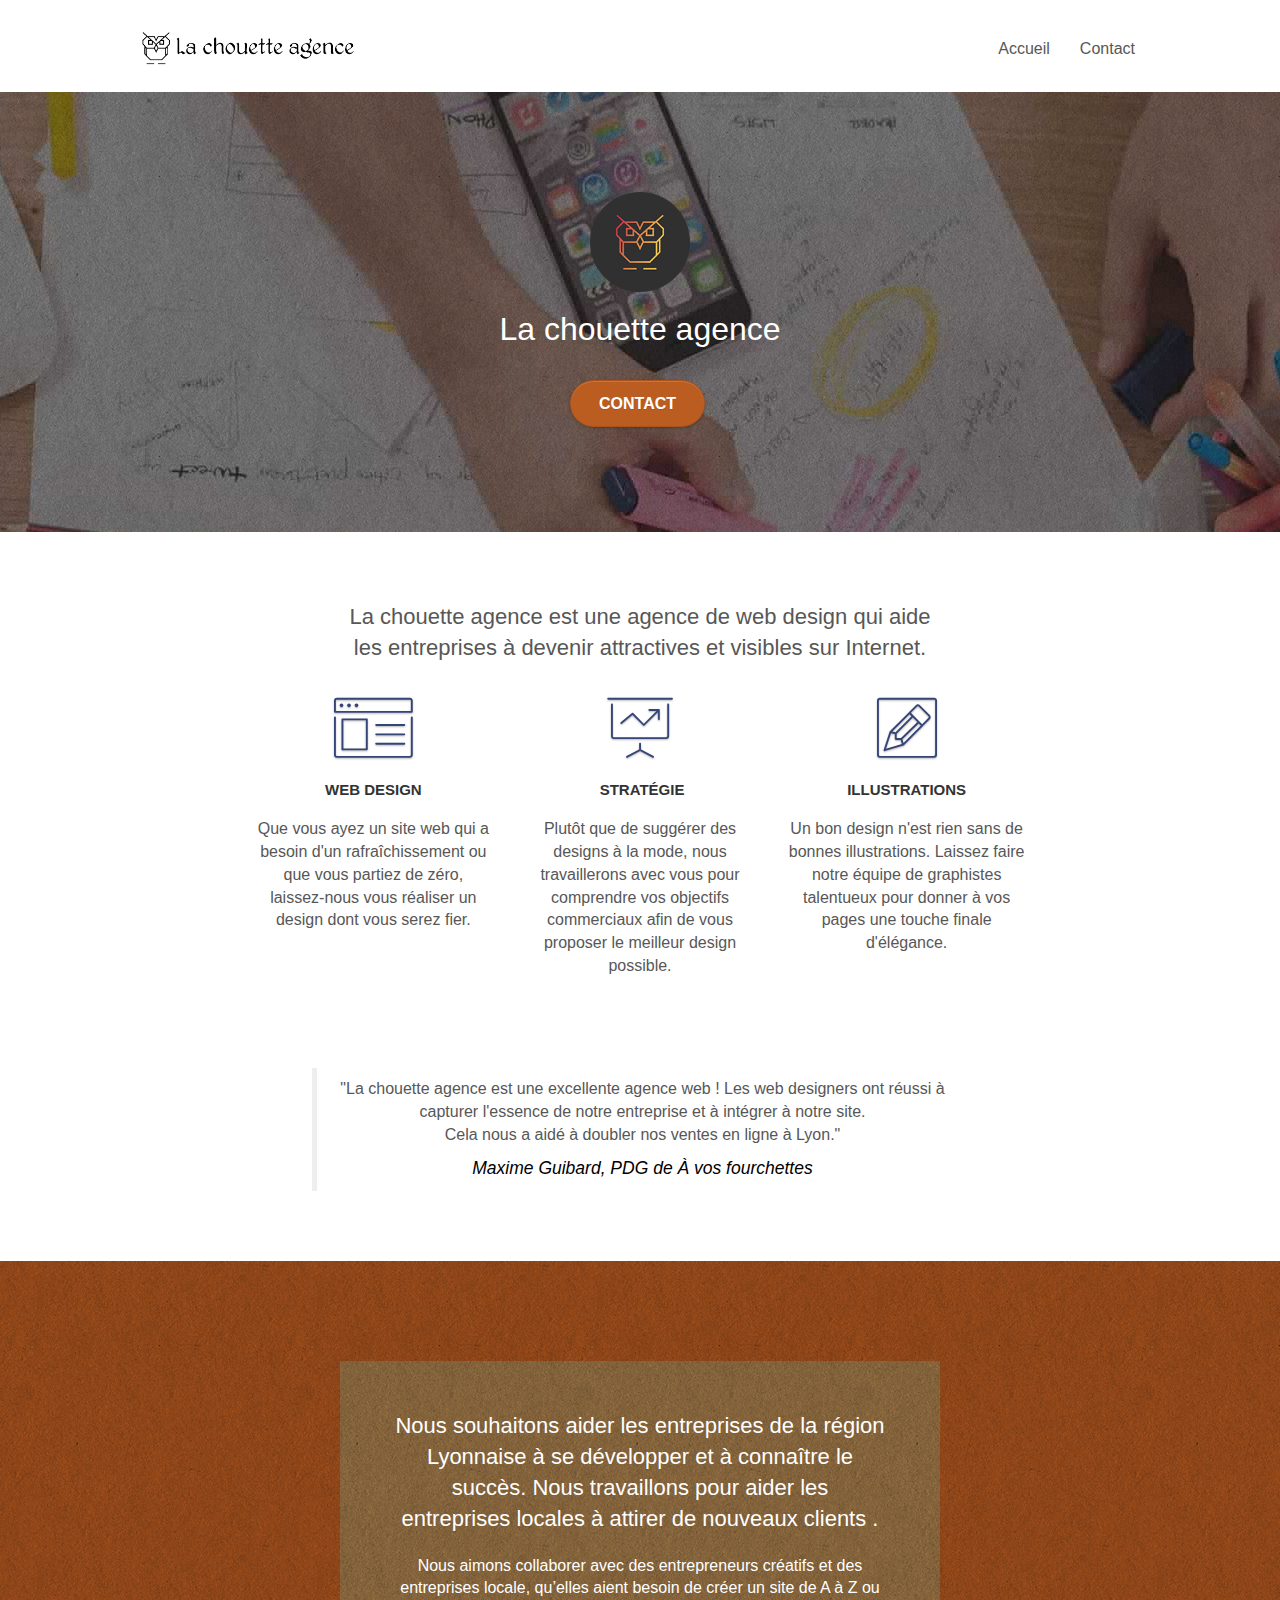
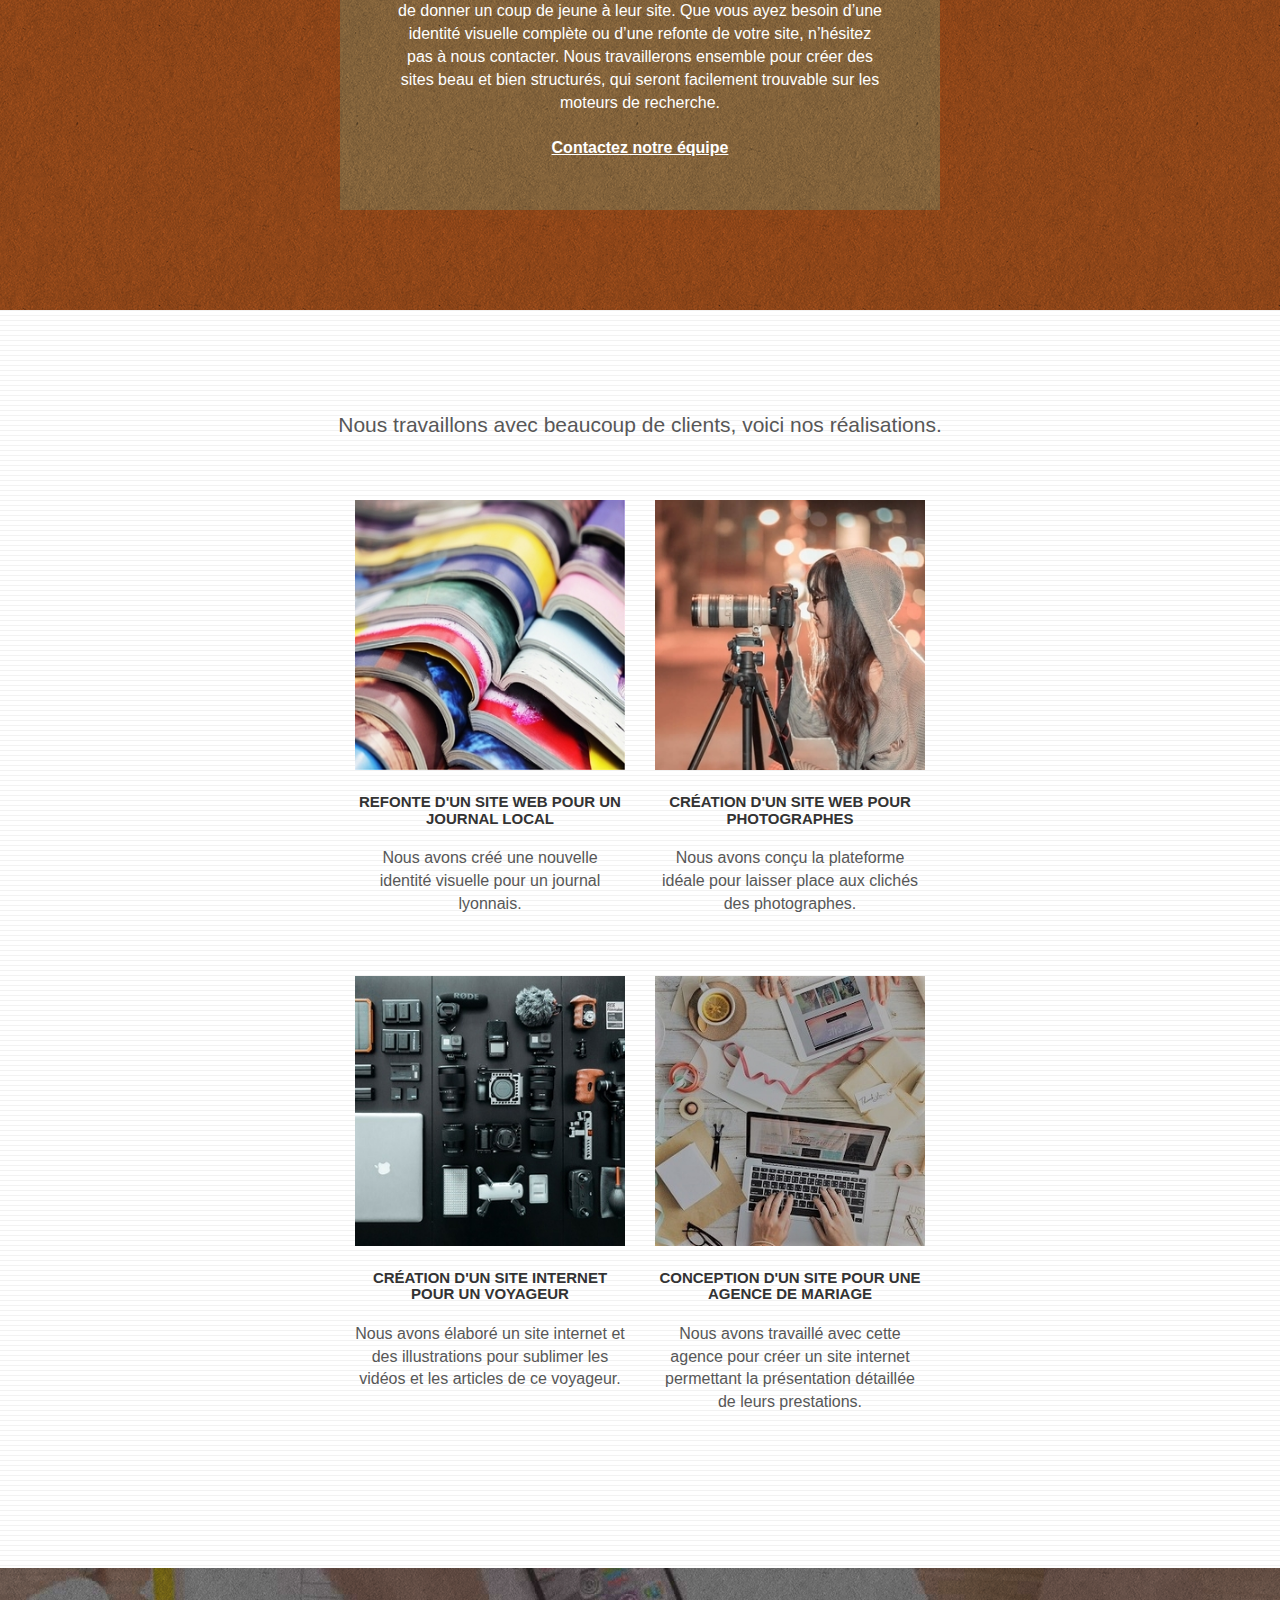
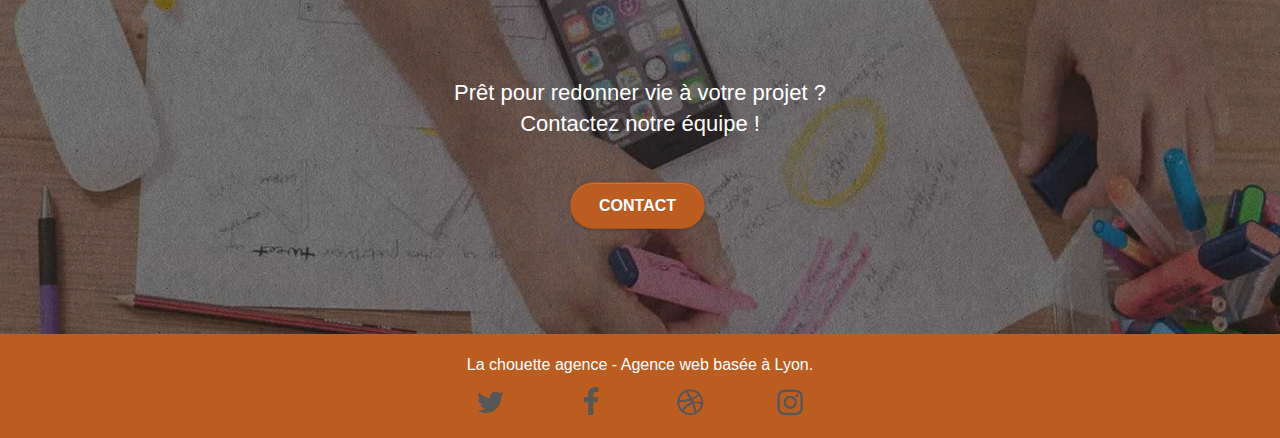
==== index.html @ b68e3352 "modification validateur" ====
<!doctype html>
<html lang="fr">
<head>
    <meta charset="utf-8">
    <meta name="description" content="La chouette agence est une agence de web design qui aide les entreprises à devenir attractives et visibles sur Internet">
    <meta name="viewport" content="width=device-width, initial-scale=1.0, viewport-fit=cover">
    <link rel="shortcut icon" type="image/png" href="favicon.jpg">
	<meta name="robots" content="index, follow">
    
	<link rel="stylesheet" type="text/css" href="./css/bootstrap.css">
	<link rel="stylesheet" type="text/css" href="style.css">
	<link rel="stylesheet" type="text/css" href="./css/font-awesome.css">
	<link rel="stylesheet" type="text/css" href="./css/et-line.css">
	
	<script src="./js/jquery-2.1.0.js"></script>
	<script src="./js/bootstrap.js"></script>
	<script src="./js/blocs.js"></script>
	<script src="./js/jquery.touchSwipe.js" defer></script>
	<script src="./js/gmaps.js"></script>
    <title>La Chouette Agence - Entreprise de webdesign à Lyon</title>
    
</head>
<body>

<div class="page-container">    
<!-- bloc-0 -->
<div class="bloc bgc-white l-bloc " id="bloc-0">
	<div class="container bloc-sm">
		<nav class="navbar row">
			<div class="navbar-header">
				<a class="navbar-brand" href="index.html"><img src="img/la-chouette-agence.png" alt="La chouette agence - logo" height="40" /></a>
				<button id="nav-toggle" type="button" class="ui-navbar-toggle navbar-toggle" data-toggle="collapse" data-target=".navbar-1">
					<span class="sr-only">Toggle navigation</span><span class="icon-bar"></span><span class="icon-bar"></span><span class="icon-bar"></span>
				</button>
			</div>
			<div class="collapse navbar-collapse navbar-1 special-dropdown-nav">
				<ul class="site-navigation nav navbar-nav">
					<li>
						<a href="index.html">Accueil</a>
					</li>
					<li>
					</li>
					<li>
						<a href="page2.html">Contact</a>
					</li>
				</ul>
			</div>
		</nav>
	</div>
</div>

<!-- bloc-1-presentation -->
<div class="bloc bgc-dark-slate-blue bg-banniere d-bloc bg-t-edge bloc-bg-texture texture-paper b-parallax" id="bloc-1-hero">
	<div class="container bloc-lg">
		<div class="row tight-width-whitespace">
			<div class="col-sm-12">
				<img src="img/logo.png" class="center-block image-resize-mode" width="100" alt="logo sombre - La chouette agence" />
				<h1 class="text-center hero-bloc-text tc-white ">
					La chouette agence
				</h1>
				<div class="text-center">
					<a href="page2.html" class="btn btn-lg btn-clean btn-rd cta-hero btn-atomic-tangerine" id="cta-hero">Contact</a>
				</div>
			</div>
		</div>
	</div>
</div>

<!-- bloc-2-services -->
<div class="bloc bgc-white l-bloc" id="bloc-2-services">
	<div class="container bloc-md">
		<div id="row" class="row">
			<h2>La chouette agence est une agence de web design qui aide<br/> les entreprises à devenir attractives et visibles sur Internet.</h2>
		</div>
		<div class="row voffset-lg med-width-whitespace">
			<div class="col-sm-4">
				<div class="text-center">
					<span class="et-icon-browser sm-shadow icon-dark-slate-blue icons icon-lg"></span>
				</div>
				<h3 class="mg-md text-center">
					Web design
				</h3>
				<p class="text-center ">
					Que vous ayez un site web qui a besoin d'un rafraîchissement ou que vous partiez de zéro, laissez-nous vous réaliser un design dont vous serez fier.
				</p>
			</div>
			<div class="col-sm-4">
				<div class="text-center">
					<span class="et-icon-presentation sm-shadow icon-dark-slate-blue icons icon-lg"></span>
				</div>
				<h3 class="mg-md text-center">
					&nbsp;Stratégie
				</h3>
				<p class="text-center ">
					Plutôt que de suggérer des designs à la mode, nous travaillerons avec vous pour comprendre vos objectifs commerciaux afin de vous proposer le meilleur design possible.<br>
				</p>
			</div>
			<div class="col-sm-4">
				<div class="text-center">
					<span class="et-icon-edit sm-shadow icon-dark-slate-blue icons icon-lg"></span>
				</div>
				<h3 class="mg-md text-center">
					Illustrations
				</h3>
				<p class="text-center ">
					Un bon design n'est rien sans de bonnes illustrations. Laissez faire notre équipe de graphistes talentueux pour donner à vos pages une touche finale d'élégance.
				</p>
			</div>
		</div>
		<div class="row voffset-lg voffset">
			<div class="col-xs-12 col-md-8 col-md-offset-2 text-center">
				<blockquote>
					<p>"La chouette agence est une excellente agence web ! Les web designers ont réussi à capturer l'essence de notre entreprise et à intégrer à notre site.<br/> Cela nous a aidé à doubler nos ventes en ligne à Lyon."</p>
					<cite class="cite_name">
						Maxime Guibard, PDG de À vos fourchettes	
					</cite>
				</blockquote>
			</div>
		</div>
	</div>
</div>

<!-- bloc-3-what-i-do -->
<div class="bloc tc-white bgc-atomic-tangerine bg-presentation d-bloc bloc-bg-texture texture-paper b-parallax" id="bloc-3-what-i-do">
	<div class="container bloc-lg">
		<div class="row tight-width-whitespace black-background">
			<div class="col-sm-12">
				<h2 class="mg-md text-center tc-white">
					Nous souhaitons aider les entreprises de la région Lyonnaise à se développer et à connaître le succès. Nous travaillons pour aider les entreprises locales à attirer de nouveaux clients .<br>
				</h2>
				<p class="text-center white">
					Nous aimons collaborer avec des entrepreneurs créatifs et des entreprises locale, qu’elles aient besoin de créer un site de A à Z ou de donner un coup de jeune à leur site. Que vous ayez besoin d’une identité visuelle complète ou d’une refonte de votre site, n’hésitez pas à nous contacter. Nous travaillerons ensemble pour créer des sites beau et bien structurés, qui seront facilement trouvable sur les moteurs de recherche. <br><br><a class="ltc-white bold-link" href="page2.html">Contactez notre équipe</a><br>
				</p>
			</div>
		</div>
	</div>
</div>

<!-- bloc-4-portfolio -->
<div class="bloc bgc-white bg-lines-h2-bg bg-repeat l-bloc" id="bloc-4-portfolio">
	<div class="container bloc-lg">
		<div class="row">
			<div class="col-sm-12 text-center">
				<p class="portofolio_title">Nous travaillons avec beaucoup de clients, voici nos réalisations.</p> 
			</div>
		</div>
		<div class="row tight-width-whitespace portfolio-row">
			<div class="col-sm-6">
				<a href="#" data-lightbox="img/1-comp.jpg" data-gallery-id="gallery-1" data-caption="Refonte d'un site web pour un journal local" data-frame="snapshot-lb"><img src="img/1-comp.jpg" alt="Site web pour un journal local" class="img-responsive portfolio-thumb" /></a>
				<h3 class="mg-md text-center">
					Refonte d'un site web pour un journal local
				</h3>
				<p class="text-center">
					Nous avons créé une nouvelle identité visuelle pour un journal lyonnais.
				</p>
			</div>
			<div class="col-sm-6">
				<a href="#" data-lightbox="img/2-comp.jpg" data-gallery-id="gallery-1" data-caption="Création d'un site web pour photographes" data-frame="snapshot-lb"><img src="img/2-comp.jpg" class="img-responsive portfolio-thumb" alt="Site web pour photographes" /></a>
				<h3 class="mg-md text-center">
					Création d'un site web pour photographes
				</h3>
				<p class="text-center">
					Nous avons conçu la plateforme idéale pour laisser place aux clichés des photographes.
				</p>
			</div>
		</div>
		<div class="row tight-width-whitespace portfolio-row">
			<div class="col-sm-6">
				<a href="#" data-lightbox="img/3-comp.jpg" data-gallery-id="gallery-1" data-caption="Création d'un site internet pour un voyageur" data-frame="snapshot-lb"><img src="img/3-comp.jpg" class="img-responsive portfolio-thumb" alt="Site web pour voyageur"/></a>
				<h3 class="mg-md text-center">
					Création d'un site internet pour un voyageur
				</h3>
				<p class="text-center">
					Nous avons élaboré un site internet et des illustrations pour sublimer les vidéos et les articles de ce voyageur.
				</p>
			</div>
			<div class="col-sm-6">
				<a href="#" data-lightbox="img/4-comp.jpg" data-gallery-id="gallery-1" data-caption="Conception d'un site pour une agence de mariage" data-frame="snapshot-lb"><img src="img/4-comp.jpg" class="img-responsive portfolio-thumb" alt="Site web pour agence de mariage" /></a>
				<h3 class="mg-md text-center">
					Conception d'un site pour une agence de mariage
				</h3>
				<p class="text-center">
					Nous avons travaillé avec cette agence pour créer un site internet permettant la présentation détaillée de leurs prestations.
				</p>
			</div>
		</div>
	</div>
</div>

<!-- bloc-5-cta -->
<div class="bloc bgc-dark-slate-blue bg-banniere d-bloc bloc-bg-texture texture-paper" id="bloc-5-cta">
	<div class="container bloc-lg">
		<div class="row">
			<h2 class="mg-md text-center tc-white">
				Prêt pour redonner vie à votre projet ?<br>Contactez notre équipe !
			</h2>
			<div class="col-sm-12 text-center">
				<a href="page2.html" class="btn btn-atomic-tangerine btn-clean btn-rd btn-lg cta-hero">Contact</a>
			</div>
		</div>
	</div>
</div>

<!-- Footer - bloc-8 -->
<div class="bloc bgc-atomic-tangerine d-bloc" id="bloc-8">
	<div class="container bloc-sm">
		<div class="row">
			<div class="col-sm-12">
				<p class="text-center white">
					La chouette agence - Agence web basée à Lyon.<br>
				</p>
				<div class="row row-no-gutters social">
					<div class="col-sm-3">
						<div class="text-center">
							<a class="social" href="#" title="Twitter"><span class="fa fa-twitter icon-md"></span></a>
						</div>
					</div>
					<div class="col-sm-3">
						<div class="text-center">
							<a class="social" href="#" title="Facebook"><span class="fa fa-facebook icon-md"></span></a>
						</div>
					</div>
					<div class="col-sm-3">
						<div class="text-center">
							<a class="social" href="#" title="Dribbble"><span class="fa fa-dribbble icon-md"></span></a>
						</div>
					</div>
					<div class="col-sm-3">
						<div class="text-center">
							<a class="social" href="#" title="Instagram"><span class="fa fa-instagram icon-md"></span></a>
						</div>
					</div>
				</div>
				
			</div>
		</div>
	</div>
</div>
</div>
</body>
</html>
---- style.css ----
body {
    margin: 0;
    padding: 0;
    background: #FFF;
    overflow-x: hidden;
    -webkit-font-smoothing: antialiased;
    -moz-osx-font-smoothing: grayscale;
}

a, button {
    transition: all .3s ease-in-out;
    outline: none!important;
}

a:hover {
    text-decoration: none;
    cursor: pointer;
}

#page-loading-blocs-notifaction {
    position: fixed;
    top: 0;
    bottom: 0;
    width: 100%;
    z-index: 100000;
    background: #FFFFFF url("img/pageload-spinner.gif") no-repeat center center;
}

.bloc {
    width: 100%;
    clear: both;
    background: 50% 50% no-repeat;
    padding: 0 50px;
    -webkit-background-size: cover;
    -moz-background-size: cover;
    -o-background-size: cover;
    background-size: cover;
    position: relative;
}

.bloc .container {
    padding-left: 0;
    padding-right: 0;
}

.bloc-lg {
    padding: 100px 50px;
}

.bloc-md {
    padding: 50px;
}

.bloc-sm {
    padding: 20px 50px;
}

.bg-center,
.bg-l-edge,
.bg-r-edge,
.bg-t-edge,
.bg-b-edge,
.bg-tl-edge,
.bg-bl-edge,
.bg-tr-edge,
.bg-br-edge,
.bg-repeat {
    -webkit-background-size: auto!important;
    -moz-background-size: auto!important;
    -o-background-size: auto!important;
    background-size: auto!important;
}

.bg-repeat {
    background: repeat;
}

.bg-t-edge {
    background: top no-repeat;
}

.bloc-bg-texture::before {
    content: "";
    background-size: 2px 2px;
    position: absolute;
    top: 0;
    bottom: 0;
    left: 0;
    right: 0;
}

.texture-paper::before {
    background: url("img/texture-paper.png");
    background-size: 280px 280px;
}

.b-parallax {
    background-attachment: fixed;
}

.d-bloc {
    color: rgba(255, 255, 255, .7);
}

.d-bloc button:hover {
    color: rgba(255, 255, 255, .9);
}

.d-bloc .icon-round,
.d-bloc .icon-square,
.d-bloc .icon-rounded,
.d-bloc .icon-semi-rounded-a,
.d-bloc .icon-semi-rounded-b {
    border-color: rgba(255, 255, 255, .9);
}

.d-bloc .divider-h span {
    border-color: rgba(255, 255, 255, .2);
}

.d-bloc .a-btn,
.d-bloc .navbar a,
.d-bloc .navbar-brand,
.d-bloc a .icon-sm,
.d-bloc a .icon-lg,
.d-bloc a .icon-xl,
.d-bloc h1 a,
.d-bloc h2 a,
.d-bloc h3 a,
.d-bloc h4 a,
.d-bloc h5 a,
.d-bloc h6 a,
.d-bloc p a {
    color: rgba(255, 255, 255, .6);
}

.d-bloc .a-btn:hover,
.d-bloc .navbar a:hover,
.d-bloc .navbar-brand:hover,
.d-bloc a:hover .icon-sm,
.d-bloc a:hover .icon-md,
.d-bloc a:hover .icon-lg,
.d-bloc a:hover .icon-xl,
.d-bloc h1 a:hover,
.d-bloc h2 a:hover,
.d-bloc h3 a:hover,
.d-bloc h4 a:hover,
.d-bloc h5 a:hover,
.d-bloc h6 a:hover,
.d-bloc p a:hover {
    color: rgba(255, 255, 255, 1);
}

.d-bloc .navbar-toggle .icon-bar {
    background: rgba(255, 255, 255, 1);
}

.d-bloc .btn-wire,
.d-bloc .btn-wire:hover {
    color: rgba(255, 255, 255, 1);
    border-color: rgba(255, 255, 255, 1);
}

.d-bloc .panel {
    color: rgba(0, 0, 0, .5);
}

.d-bloc .panel button:hover {
    color: rgba(0, 0, 0, .7);
}

.d-bloc .panel icon {
    border-color: rgba(0, 0, 0, .7);
}

.d-bloc .panel .divider-h span {
    border-color: rgba(0, 0, 0, .1);
}

.d-bloc .panel .a-btn {
    color: rgba(0, 0, 0, .6);
}

.d-bloc .panel .a-btn:hover {
    color: rgba(0, 0, 0, 1);
}

.d-bloc .panel .btn-wire,
.d-bloc .panel .btn-wire:hover {
    color: rgba(0, 0, 0, .7);
    border-color: rgba(0, 0, 0, .3);
}

.d-bloc .panel,
.l-bloc {
    color: rgba(0, 0, 0, .5);
}

.d-bloc .panel button:hover,
.l-bloc button:hover {
    color: rgba(0, 0, 0, .7);
}

.l-bloc .icon-round,
.l-bloc .icon-square,
.l-bloc .icon-rounded,
.l-bloc .icon-semi-rounded-a,
.l-bloc .icon-semi-rounded-b {
    border-color: rgba(0, 0, 0, .7);
}

.d-bloc .panel .divider-h span,
.l-bloc .divider-h span {
    border-color: rgba(0, 0, 0, .1);
}

.d-bloc .panel .a-btn,
.l-bloc .a-btn,
.l-bloc .navbar a,
.l-bloc .navbar-brand,
.l-bloc a .icon-sm,
.l-bloc a .icon-md,
.l-bloc a .icon-lg,
.l-bloc a .icon-xl,
.l-bloc h1 a,
.l-bloc h2 a,
.l-bloc h3 a,
.l-bloc h4 a,
.l-bloc h5 a,
.l-bloc h6 a,
.l-bloc p a {
    color: rgba(0, 0, 0, .6);
}

.d-bloc .panel .a-btn:hover,
.l-bloc .a-btn:hover,
.l-bloc .navbar a:hover,
.l-bloc .navbar-brand:hover,
.l-bloc a:hover .icon-sm,
.l-bloc a:hover .icon-md,
.l-bloc a:hover .icon-lg,
.l-bloc a:hover .icon-xl,
.l-bloc h1 a:hover,
.l-bloc h2 a:hover,
.l-bloc h3 a:hover,
.l-bloc h4 a:hover,
.l-bloc h5 a:hover,
.l-bloc h6 a:hover,
.l-bloc p a:hover {
    color: rgba(0, 0, 0, 1);
}

.l-bloc .navbar-toggle .icon-bar {
    color: rgba(0, 0, 0, .6);
}

.d-bloc .panel .btn-wire,
.d-bloc .panel .btn-wire:hover,
.l-bloc .btn-wire,
.l-bloc .btn-wire:hover {
    color: rgba(0, 0, 0, .7);
    border-color: rgba(0, 0, 0, .3);
}

.voffset {
    margin-top: 30px;
}

.voffset-lg {
    margin-top: 80px;
}

#col-sm-7 p
{
    font-size: 16px;
    text-align: center;
    line-height: 30px;
}

#row 
{
    text-align: center;
}
.row-no-gutters {
    margin-right: 0;
    margin-left: 0;
}

.row.row-no-gutters > [class^="col-"],
.row.row-no-gutters > [class*=" col-"] {
    padding-right: 0;
    padding-left: 0;
}

#bloc-1-hero h1 {
    font-size: 32px;
}

.navbar {
    margin-bottom: 0;
    z-index: 1;
}

.navbar-brand {
    height: auto;
    padding: 3px 15px;
    font-size: 25px;
    font-weight: normal;
    font-weight: 600;
    line-height: 44px;
}

.navbar-brand img {
    max-height: 200px;
    margin: 0 5px 0 0;
    display: inline;
}

.navbar-brand img[src$=svg] {
    min-width: 100px;
}

.nav-center .navbar-brand img {
    margin: 0;
}

.navbar .nav {
    padding-top: 2px;
    margin-right: -16px;
    float: right;
    z-index: 1;
}

.nav > li {
    float: left;
    margin-top: 4px;
    font-size: 16px;
}

.navbar-nav .open .dropdown-menu > li > a {
    text-align: inherit;
}

.nav > li a:hover,
.nav > li a:focus {
    background: transparent;
}

.navbar-toggle {
    margin: 10px 10px 0 0;
    border: 0px;
}


.navbar-toggle:hover {
    background: transparent!important;
}

.navbar-toggle .icon-bar {
    background-color: rgba(0, 0, 0, .5);
    width: 26px;
}

.nav-invert .navbar .nav {
    float: left;
}

.nav-invert .navbar-header,
.nav-invert .navbar-brand {
    float: right;
    position: relative;
    z-index: 2;
}

@media (min-width: 768px) {
    .site-navigation {
        position: absolute;
        top: 50%;
        right: 20px;
        transform: translate(0, -50%);
        -webkit-transform: translateY(-50%);
    }
    .nav > li .dropdown-menu a,
    .nav > li .dropdown-menu a:hover {
        color: #484848;
    }
    .nav-invert .site-navigation {
        left: 0;
        right: 0;
    }
    .nav-center {
        text-align: center;
    }
    .nav-center .navbar-header {
        width: 100%;
    }
    .nav-center .navbar-header,
    .nav-center .navbar-brand,
    .nav-center .nav > li {
        float: none;
        display: inline-block;
    }
    .nav-center .site-navigation {
        position: relative;
        width: 100%;
        right: 0;
        margin-right: 0px;
        margin-top: 20px;
    }
    .nav-center.mini-nav .navbar-toggle {
        float: none;
        margin: 10px auto 0;
    }
}

.nav > li > .dropdown a {
    background: none!important;
    display: block;
    padding: 14px 15px;
}

nav .caret {
    margin: 0 5px;
}

.dropdown-menu .dropdown-menu {
    top: -8px;
    left: 100%;
}

.dropdown-menu .dropmenu-flow-right {
    top: 100%;
    left: 0;
    margin-left: -1px;
    border-top-left-radius: 0;
    border-top-right-radius: 0;
}

.dropdown-menu .dropdown span {
    border: 4px solid black;
    border-top-color: transparent;
    border-right-color: transparent;
    border-bottom-color: transparent;
    margin: 6px -5px 0 0!important;
    float: right;
}

.mg-md {
    margin-top: 10px;
    margin-bottom: 20px;
}

.mg-lg {
    margin-top: 10px;
    margin-bottom: 40px;
}

.btn {
    margin: 0 5px 5px 0;
}

.btn.pull-right {
    margin: 0 0 5px 5px;
}

.btn-d,
.btn-d:hover,
.btn-d:focus {
    color: #FFF;
    background: rgba(0, 0, 0, .3);
}

button {
    outline: none!important;
}

.btn-rd {
    border-radius: 40px;
}

.btn-clean {
    border: 1px solid rgba(0, 0, 0, .08);
    border-bottom-color: rgba(0, 0, 0, .1);
    text-shadow: 0 1px 0 rgba(0, 0, 1, .1);
    box-shadow: 0 1px 3px rgba(0, 0, 1, .25), inset 0 1px 0 0 rgba(255, 255, 255, .15);
}

.icon-md {
    font-size: 30px!important;
}

.icon-lg {
    font-size: 60px!important;
}

.sm-shadow {
    text-shadow: 0 1px 2px rgba(0, 0, 0, .3);
}

.panel-sq,
.panel-sq .panel-heading,
.panel-sq .panel-footer {
    border-radius: 0;
}

.panel-rd {
    border-radius: 30px;
}

.panel-rd .panel-heading {
    border-radius: 29px 29px 0 0;
}

.panel-rd .panel-footer {
    border-radius: 0 0 29px 29px;
}

.form-control {
    border-color: rgba(0, 0, 0, .1);
    box-shadow: none;
}

.scrollToTop {
    width: 40px;
    height: 40px;
    position: fixed;
    bottom: 20px;
    right: 20px;
    opacity: 0;
    z-index: 500;
    transition: all .3s ease-in-out;
}

.scrollToTop span {
    margin-top: 6px;
}

.showScrollTop {
    font-size: 14px;
    opacity: 1;
}

a[data-lightbox] {
    position: relative;
    display: block;
    text-align: center;
}

a[data-lightbox]:hover::before {
    content: "+";
    font-family: "HelveticaNeue-Light", "Helvetica Neue Light", "Helvetica Neue", Helvetica, Arial;
    font-size: 32px;
    width: 50px;
    height: 50px;
    margin-left: -25px;
    border-radius: 50%;
    background: rgba(0, 0, 0, .6);
    color: #FFF;
    font-weight: 100;
    z-index: 1;
    position: absolute;
    top: 50%;
    transform: translateY(-50%);
    -webkit-transform: translateY(-50%);
}

a[data-lightbox]:hover img {
    opacity: 0.6;
    -webkit-animation-fill-mode: none;
    animation-fill-mode: none;
}

#lightbox-modal {
    display: flex;
    align-items: center;
}

#lightbox-modal .modal-dialog {
    width: 90%;
    max-width: 900px;
    margin: 0 auto 0;
}

#lightbox-modal .modal-dialog img {
    max-height: 90vh;
    margin: 0 auto;
}

.lightbox-caption {
    padding: 20px;
    color: #FFF;
    background: rgba(0, 0, 0, .5);
    position: absolute;
    left: 15px;
    right: 15px;
    bottom: 5px;
}

.close-lightbox {
    color: #FFF;
    font-size: 30px;
    position: absolute;
    top: 20px;
    right: 20px;
    z-index: 20;
    background: rgba(0, 0, 0, .5);
    border: none;
    line-height: 30px;
    padding: 0 9px 5px;
    opacity: 0.3;
}

.close-lightbox:hover,
.next-lightbox:hover,
.prev-lightbox:hover {
    opacity: 1.0;
    color: #FFF;
}

.next-lightbox,
.prev-lightbox {
    font-size: 20px;
    color: rgba(255, 255, 255, .9);
    background: rgba(0, 0, 0, .5);
    transition: all .2s ease-in-out;
    position: absolute;
    top: 45%;
    z-index: 1;
    opacity: 0.4;
}

.next-lightbox {
    padding: 6px 8px 1px 13px;
    right: 25px;
}

.prev-lightbox {
    padding: 6px 13px 1px 10px;
    left: 25px;
}

.snapshot-lb .modal-body {
    padding-bottom: 45px;
}

.snapshot-lb .lightbox-caption {
    padding: 0;
    color: rgba(0, 0, 0, .5);
    background: none;
}

h1,
h2,
h3,
h4,
h5,
h6,
p,
label,
.btn,
a {
    font-family: "helvetica";
    font-weight: 400;
    color: #575757!important;
}

.container {
    max-width: 1000px;
}

.hero-bloc-text {
    font-size: 38px;
}

.hero-bloc-text-sub {
    font-size: 36px;
}

.statement-bloc-text {
    line-height: 26px;
    font-style: italic;
    font-size: 20px;
    text-align: center;
    font-weight: lighter;
    max-width: 520px;
    margin: auto auto auto auto;
}

p {
    font-size: 16px;
}

.cite_name
{
    color: black;
}

.portofolio_title
{
    font-size: 21px;
}

.tight-width-whitespace {
    max-width: 600px;
    margin: auto auto auto auto;
}

.h1 {
    font-size: 20px;
    font-family: "Open Sans";
}

.cta-hero {
    margin-top: 22px;
    color: #FFFFFF!important;
    text-transform: uppercase;
    padding: 12px 28px 12px 28px;
    font-size: 16px;
    font-weight: 700;
}

.social {
    max-width: 400px;
    margin: auto auto auto auto;
}

h2 {
    font-size: 22px;
    line-height: 1.4em;
}

h3 {
    font-size: 15px;
    text-transform: uppercase;
    font-weight: 700;
    color: #333333!important;
}

.med-width-whitespace {
    max-width: 800px;
    margin: auto auto auto auto;
    box-shadow: 0px 0px 0px #000000;
}

h1 {
    color: #333333!important;
}

h4 {
    color: #333333!important;
}

.icons {
    margin-bottom: 14px;
    margin-top: 24px;
}

.white {
    color: #FFFFFF!important;
}

.portfolio-thumb {
    margin-bottom: 24px;
}

.portfolio-row {
    margin-bottom: 44px;
    margin-top: 50px;
}

.avatar {
    box-shadow: 0px 4px 9px rgba(0, 0, 0, 0.3);
}

.black-background {
    background-color: rgba(165, 147, 99, 0.7);
    padding: 40px 40px 40px 40px;
}

.bold-link {
    font-weight: 900;
    text-decoration: underline!important;
}

.bgc-white {
    background-color: #FFFFFF;
}

.bgc-dark-slate-blue {
    background-color: #364577;
}

.bgc-atomic-tangerine {
    background-color: #BB5C21;
}

.tc-white {
    color: white!important;
    position: relative;
}

.btn-atomic-tangerine {
    background: #BB5C21;
    color: #FFFFFF!important;
}

.btn-atomic-tangerine:hover {
    background: #c27956!important;
    color: #FFFFFF!important;
}

.ltc-white {
    color: #FFFFFF!important;
}

.ltc-white:hover {
    color: #cccccc!important;
}

.ltc-atomic-tangerine {
    color: #F3976C!important;
}

.ltc-atomic-tangerine:hover {
    color: #c27956!important;
}

.icon-dark-slate-blue {
    color: #364577!important;
    border-color: #364577!important;
}

.bg-dots-bg {
    background-image: url("img/dots-bg.png");
}

.bg-lines-h2-bg {
    background-image: url("img/lines-h2-bg.png");
}

.bg-banniere {
    background-image: url("img/la-chouette-agence-banniere-comp.jpg");
}

.bg-presentation {
    background-image: url("img/image_de_presentation.jpg.jpg");
}

@media (max-width: 1024px) {
    .bloc {
        padding-left: 20px;
        padding-right: 20px;
    }
    .bloc.full-width-bloc,
    .bloc-tile-2.full-width-bloc .container,
    .bloc-tile-3.full-width-bloc .container,
    .bloc-tile-4.full-width-bloc .container {
        padding-left: 0;
        padding-right: 0;
    }
}

@media (max-width: 992px) and (min-width: 768px) {
    .navbar .nav {
        max-width: 80%
    }
    .nav-center.navbar .nav {
        max-width: 100%
    }
}

@media only screen and (min-device-width: 768px) and (max-device-width: 1024px) and (orientation: landscape) {
    .b-parallax {
        background-attachment: scroll;
    }
}

@media only screen and (min-device-width: 1024px) and (max-device-width: 1366px) and (-webkit-min-device-pixel-ratio: 1.5) {
    .b-parallax {
        background-attachment: scroll;
    }
}

@media (max-width: 991px) {
    .container {
        width: 100%;
    }
    .b-parallax {
        background-attachment: scroll;
    }
    .page-container,
    #hero-bloc {
        overflow-x: hidden;
        position: relative;
    }
    .bloc {
        padding-left: constant(safe-area-inset-left);
        padding-right: constant(safe-area-inset-right);
    }
    .bloc-group,
    .bloc-group .bloc {
        display: block;
        width: 100%;
    }
    .bloc-fill-screen .fill-bloc-top-edge,
    .bloc-fill-screen .fill-bloc-bottom-edge {
        padding: 0 20px;
        padding-left: constant(safe-area-inset-left);
        padding-right: constant(safe-area-inset-right);
    }
}

@media (max-width: 767px) {
    .page-container {
        overflow-x: hidden;
        position: relative;
    }
    h1,
    h2,
    h3,
    h4,
    h5,
    h6,
    p,
    #disqus_thread {
        padding-left: 10px!important;
        padding-right: 10px!important;
    }
    .b-parallax {
        background-attachment: scroll;
    }
    .navbar .nav {
        padding-top: 0;
        border-top: 1px solid rgba(0, 0, 0, .2);
        float: none!important;
    }
    .navbar.row {
        margin-left: 0;
        margin-right: 0;
    }
    .site-navigation {
        position: inherit;
        transform: none;
        -webkit-transform: none;
        -ms-transform: none;
    }
    .nav > li {
        margin-top: 0;
        border-bottom: 1px solid rgba(0, 0, 0, .1);
        background: rgba(0, 0, 0, .05);
        text-align: left;
        padding-left: 15px;
        width: 100%;
    }
    .nav > li:hover {
        background: rgba(0, 0, 0, .08);
    }
    .dropdown .dropdown a .caret {
        float: none;
        margin: 5px 0 0 10px!important;
        border: 4px solid black;
        border-bottom-color: transparent;
        border-right-color: transparent;
        border-left-color: transparent;
    }
    #hero-bloc .navbar .nav {
        background: rgba(0, 0, 0, .8);
    }
    #hero-bloc .navbar .nav a {
        color: rgba(255, 255, 255, .6);
    }
    .hero {
        padding: 50px 0;
    }
    .hero-nav {
        left: -1px;
        right: -1px;
    }
    .navbar-collapse {
        padding: 0;
        overflow-x: hidden;
        -webkit-box-shadow: none;
        box-shadow: none;
    }
    .navbar-brand img {
        max-height: 40px;
        width: auto;
    }
    .nav-invert .navbar-header {
        float: none;
        width: 100%;
    }
    .nav-invert .navbar-toggle {
        float: left;
        margin-left: 10px;
    }
    .bloc {
        padding-left: 0;
        padding-right: 0;
    }
    .bloc-xxl,
    .bloc-xl,
    .bloc-lg {
        padding: 40px 0;
    }
    .bloc-sm,
    .bloc-md {
        padding-left: 0;
        padding-right: 0;
    }
    .bloc-tile-2 .container,
    .bloc-tile-3 .container,
    .bloc-tile-4 .container,
    .bloc-fill-screen .fill-bloc-top-edge,
    .bloc-fill-screen .fill-bloc-bottom-edge {
        padding-left: 0;
        padding-right: 0;
    }
    .a-block {
        padding: 0 10px;
    }
    .btn-dwn {
        display: none;
    }
    .voffset {
        margin-top: 5px;
    }
    .voffset-md {
        margin-top: 20px;
    }
    .voffset-lg {
        margin-top: 30px;
    }
    form {
        padding: 5px;
    }
    .close-lightbox {
        display: inline-block;
    }
    .blocsapp-device-iphone5 {
        background-size: 216px 425px;
        padding-top: 60px;
        width: 216px;
        height: 425px;
    }
    .blocsapp-device-iphone5 img {
        width: 180px;
        height: 320px;
    }
}

@media (max-width: 400px) {
    .bloc {
        padding-left: 0;
        padding-right: 0;
    }
}

@media (max-width: 767px) {
    .bloc-mob-center-text {
        text-align: center;
    }
}
---- css/et-line.css ----
@font-face {
    font-family: et-line;
    src: url(../fonts/et-line.eot);
    src: url(../fonts/et-line.eot?#iefix) format('embedded-opentype'), url(../fonts/et-line.woff) format('woff'), url(../fonts/et-line.ttf) format('truetype'), url(../fonts/et-line.svg#et-line) format('svg');
    font-weight: 400;
    font-style: normal
}

.et-icon-adjustments,
.et-icon-alarmclock,
.et-icon-anchor,
.et-icon-aperture,
.et-icon-attachment,
.et-icon-bargraph,
.et-icon-basket,
.et-icon-beaker,
.et-icon-bike,
.et-icon-book-open,
.et-icon-briefcase,
.et-icon-browser,
.et-icon-calendar,
.et-icon-camera,
.et-icon-caution,
.et-icon-chat,
.et-icon-circle-compass,
.et-icon-clipboard,
.et-icon-clock,
.et-icon-cloud,
.et-icon-compass,
.et-icon-desktop,
.et-icon-dial,
.et-icon-document,
.et-icon-documents,
.et-icon-download,
.et-icon-dribbble,
.et-icon-edit,
.et-icon-envelope,
.et-icon-expand,
.et-icon-facebook,
.et-icon-flag,
.et-icon-focus,
.et-icon-gears,
.et-icon-genius,
.et-icon-gift,
.et-icon-global,
.et-icon-globe,
.et-icon-googleplus,
.et-icon-grid,
.et-icon-happy,
.et-icon-hazardous,
.et-icon-heart,
.et-icon-hotairballoon,
.et-icon-hourglass,
.et-icon-key,
.et-icon-laptop,
.et-icon-layers,
.et-icon-lifesaver,
.et-icon-lightbulb,
.et-icon-linegraph,
.et-icon-linkedin,
.et-icon-lock,
.et-icon-magnifying-glass,
.et-icon-map,
.et-icon-map-pin,
.et-icon-megaphone,
.et-icon-mic,
.et-icon-mobile,
.et-icon-newspaper,
.et-icon-notebook,
.et-icon-paintbrush,
.et-icon-paperclip,
.et-icon-pencil,
.et-icon-phone,
.et-icon-picture,
.et-icon-pictures,
.et-icon-piechart,
.et-icon-presentation,
.et-icon-pricetags,
.et-icon-printer,
.et-icon-profile-female,
.et-icon-profile-male,
.et-icon-puzzle,
.et-icon-quote,
.et-icon-recycle,
.et-icon-refresh,
.et-icon-ribbon,
.et-icon-rss,
.et-icon-sad,
.et-icon-scissors,
.et-icon-scope,
.et-icon-search,
.et-icon-shield,
.et-icon-speedometer,
.et-icon-strategy,
.et-icon-streetsign,
.et-icon-tablet,
.et-icon-target,
.et-icon-telescope,
.et-icon-toolbox,
.et-icon-tools,
.et-icon-tools-2,
.et-icon-trophy,
.et-icon-tumblr,
.et-icon-twitter,
.et-icon-upload,
.et-icon-video,
.et-icon-wallet,
.et-icon-wine {
    font-family: et-line;
    speak: none;
    font-style: normal;
    font-weight: 400;
    font-variant: normal;
    text-transform: none;
    line-height: 1;
    -webkit-font-smoothing: antialiased;
    -moz-osx-font-smoothing: grayscale;
    display: inline-block
}

.et-icon-mobile:before {
    content: "\e000"
}

.et-icon-laptop:before {
    content: "\e001"
}

.et-icon-desktop:before {
    content: "\e002"
}

.et-icon-tablet:before {
    content: "\e003"
}

.et-icon-phone:before {
    content: "\e004"
}

.et-icon-document:before {
    content: "\e005"
}

.et-icon-documents:before {
    content: "\e006"
}

.et-icon-search:before {
    content: "\e007"
}

.et-icon-clipboard:before {
    content: "\e008"
}

.et-icon-newspaper:before {
    content: "\e009"
}

.et-icon-notebook:before {
    content: "\e00a"
}

.et-icon-book-open:before {
    content: "\e00b"
}

.et-icon-browser:before {
    content: "\e00c"
}

.et-icon-calendar:before {
    content: "\e00d"
}

.et-icon-presentation:before {
    content: "\e00e"
}

.et-icon-picture:before {
    content: "\e00f"
}

.et-icon-pictures:before {
    content: "\e010"
}

.et-icon-video:before {
    content: "\e011"
}

.et-icon-camera:before {
    content: "\e012"
}

.et-icon-printer:before {
    content: "\e013"
}

.et-icon-toolbox:before {
    content: "\e014"
}

.et-icon-briefcase:before {
    content: "\e015"
}

.et-icon-wallet:before {
    content: "\e016"
}

.et-icon-gift:before {
    content: "\e017"
}

.et-icon-bargraph:before {
    content: "\e018"
}

.et-icon-grid:before {
    content: "\e019"
}

.et-icon-expand:before {
    content: "\e01a"
}

.et-icon-focus:before {
    content: "\e01b"
}

.et-icon-edit:before {
    content: "\e01c"
}

.et-icon-adjustments:before {
    content: "\e01d"
}

.et-icon-ribbon:before {
    content: "\e01e"
}

.et-icon-hourglass:before {
    content: "\e01f"
}

.et-icon-lock:before {
    content: "\e020"
}

.et-icon-megaphone:before {
    content: "\e021"
}

.et-icon-shield:before {
    content: "\e022"
}

.et-icon-trophy:before {
    content: "\e023"
}

.et-icon-flag:before {
    content: "\e024"
}

.et-icon-map:before {
    content: "\e025"
}

.et-icon-puzzle:before {
    content: "\e026"
}

.et-icon-basket:before {
    content: "\e027"
}

.et-icon-envelope:before {
    content: "\e028"
}

.et-icon-streetsign:before {
    content: "\e029"
}

.et-icon-telescope:before {
    content: "\e02a"
}

.et-icon-gears:before {
    content: "\e02b"
}

.et-icon-key:before {
    content: "\e02c"
}

.et-icon-paperclip:before {
    content: "\e02d"
}

.et-icon-attachment:before {
    content: "\e02e"
}

.et-icon-pricetags:before {
    content: "\e02f"
}

.et-icon-lightbulb:before {
    content: "\e030"
}

.et-icon-layers:before {
    content: "\e031"
}

.et-icon-pencil:before {
    content: "\e032"
}

.et-icon-tools:before {
    content: "\e033"
}

.et-icon-tools-2:before {
    content: "\e034"
}

.et-icon-scissors:before {
    content: "\e035"
}

.et-icon-paintbrush:before {
    content: "\e036"
}

.et-icon-magnifying-glass:before {
    content: "\e037"
}

.et-icon-circle-compass:before {
    content: "\e038"
}

.et-icon-linegraph:before {
    content: "\e039"
}

.et-icon-mic:before {
    content: "\e03a"
}

.et-icon-strategy:before {
    content: "\e03b"
}

.et-icon-beaker:before {
    content: "\e03c"
}

.et-icon-caution:before {
    content: "\e03d"
}

.et-icon-recycle:before {
    content: "\e03e"
}

.et-icon-anchor:before {
    content: "\e03f"
}

.et-icon-profile-male:before {
    content: "\e040"
}

.et-icon-profile-female:before {
    content: "\e041"
}

.et-icon-bike:before {
    content: "\e042"
}

.et-icon-wine:before {
    content: "\e043"
}

.et-icon-hotairballoon:before {
    content: "\e044"
}

.et-icon-globe:before {
    content: "\e045"
}

.et-icon-genius:before {
    content: "\e046"
}

.et-icon-map-pin:before {
    content: "\e047"
}

.et-icon-dial:before {
    content: "\e048"
}

.et-icon-chat:before {
    content: "\e049"
}

.et-icon-heart:before {
    content: "\e04a"
}

.et-icon-cloud:before {
    content: "\e04b"
}

.et-icon-upload:before {
    content: "\e04c"
}

.et-icon-download:before {
    content: "\e04d"
}

.et-icon-target:before {
    content: "\e04e"
}

.et-icon-hazardous:before {
    content: "\e04f"
}

.et-icon-piechart:before {
    content: "\e050"
}

.et-icon-speedometer:before {
    content: "\e051"
}

.et-icon-global:before {
    content: "\e052"
}

.et-icon-compass:before {
    content: "\e053"
}

.et-icon-lifesaver:before {
    content: "\e054"
}

.et-icon-clock:before {
    content: "\e055"
}

.et-icon-aperture:before {
    content: "\e056"
}

.et-icon-quote:before {
    content: "\e057"
}

.et-icon-scope:before {
    content: "\e058"
}

.et-icon-alarmclock:before {
    content: "\e059"
}

.et-icon-refresh:before {
    content: "\e05a"
}

.et-icon-happy:before {
    content: "\e05b"
}

.et-icon-sad:before {
    content: "\e05c"
}

.et-icon-facebook:before {
    content: "\e05d"
}

.et-icon-twitter:before {
    content: "\e05e"
}

.et-icon-googleplus:before {
    content: "\e05f"
}

.et-icon-rss:before {
    content: "\e060"
}

.et-icon-tumblr:before {
    content: "\e061"
}

.et-icon-linkedin:before {
    content: "\e062"
}

.et-icon-dribbble:before {
    content: "\e063"
}
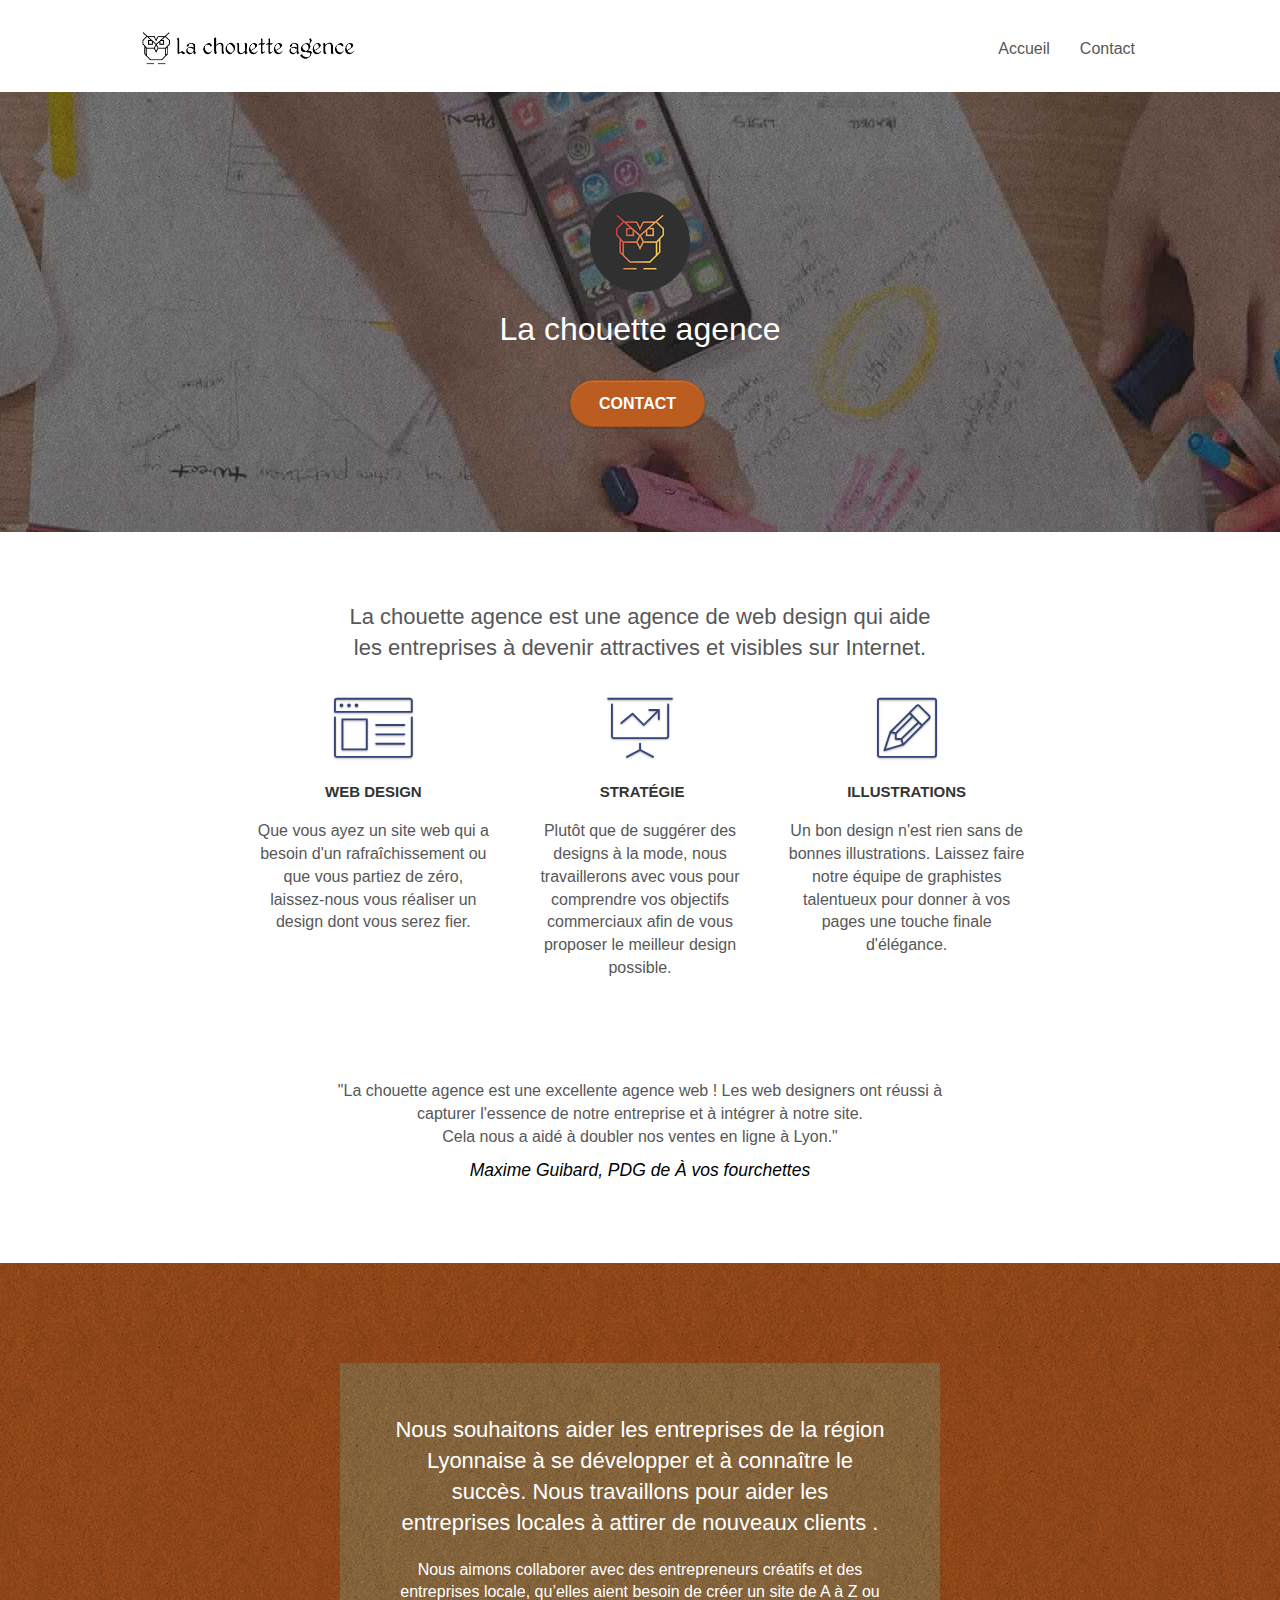
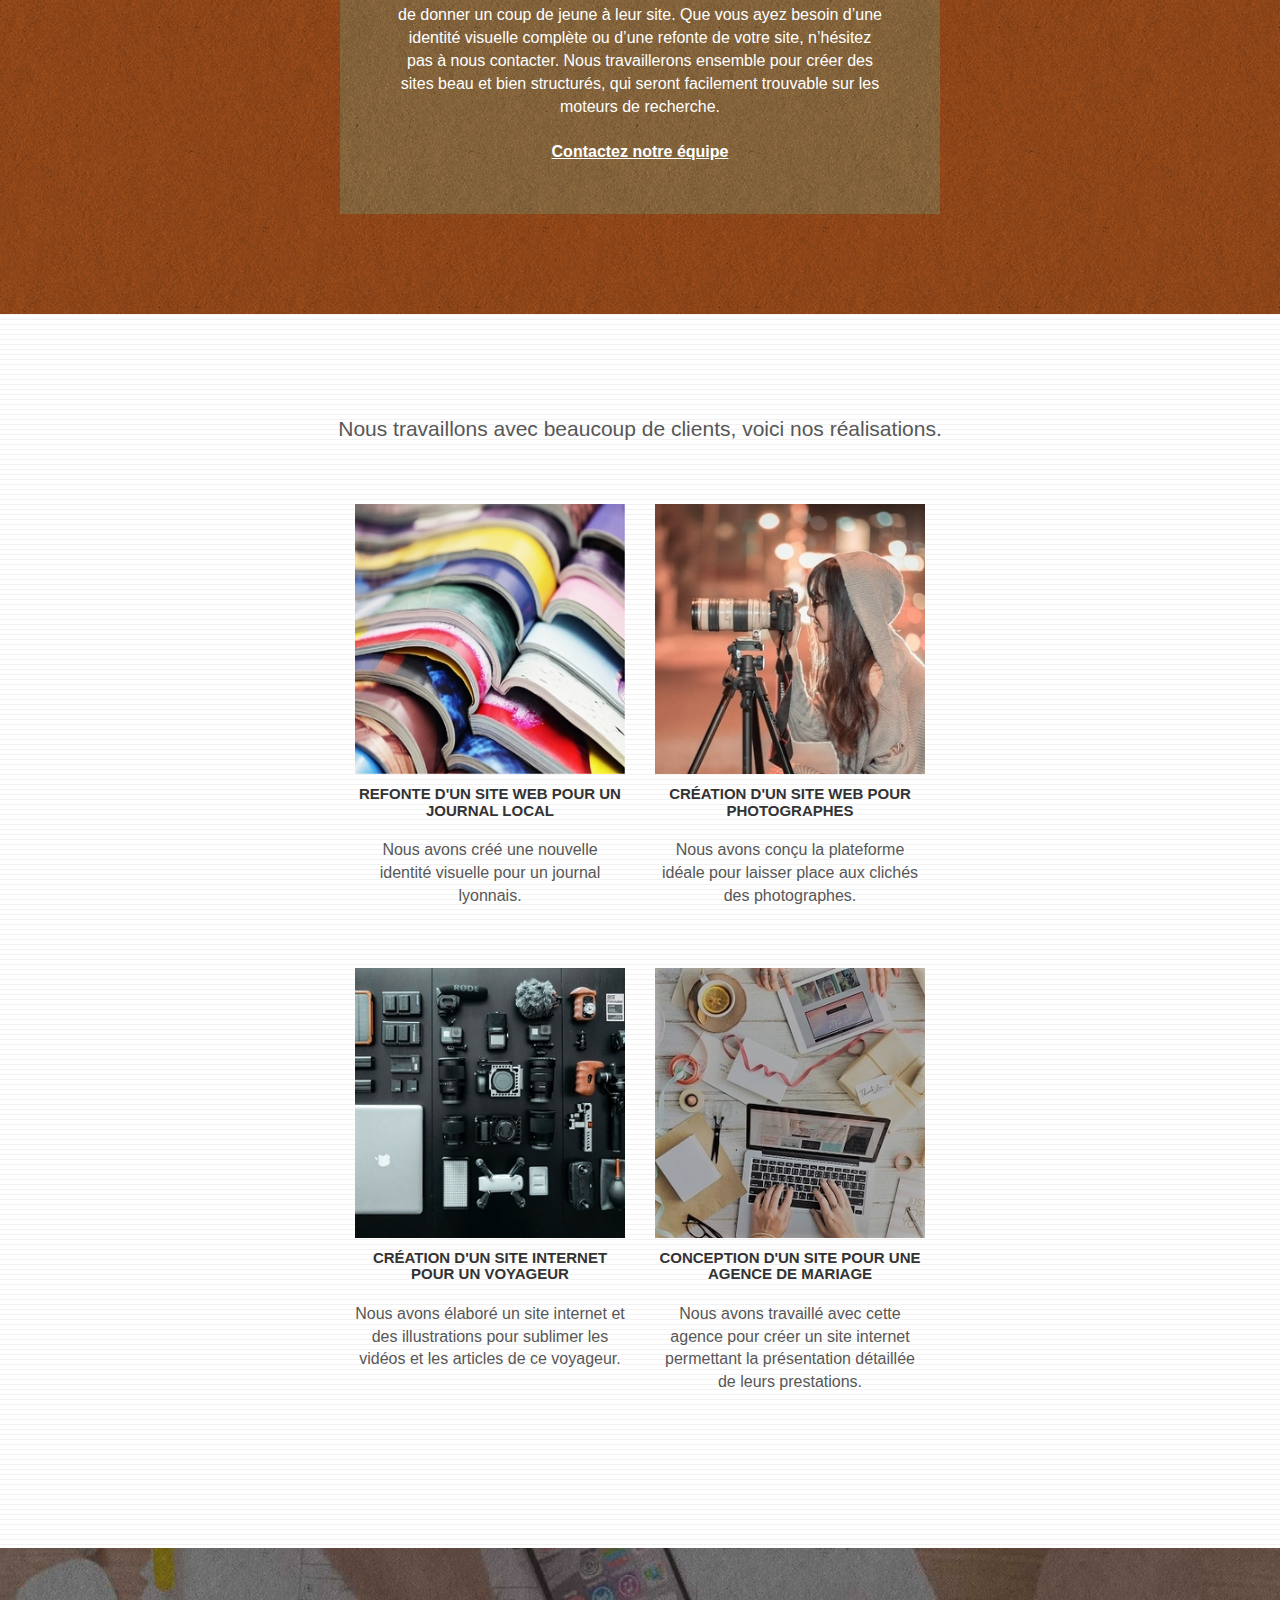
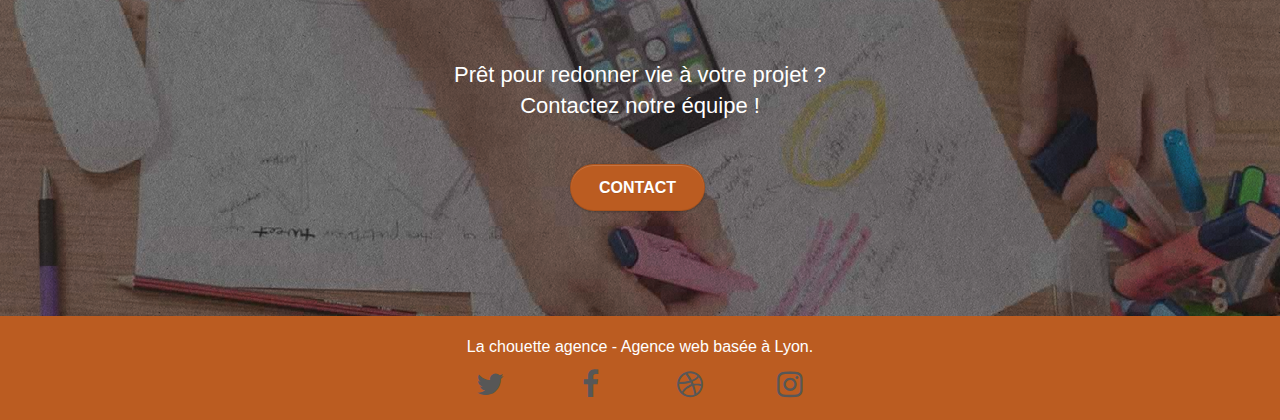
==== commit 4c4b02ce: "modif responsive" ====
--- a/index.html
+++ b/index.html
@@ -109,7 +109,7 @@
 		</div>
 		<div class="row voffset-lg voffset">
 			<div class="col-xs-12 col-md-8 col-md-offset-2 text-center">
-				<blockquote>
+				<blockquote class="blockquote">
 					<p>"La chouette agence est une excellente agence web ! Les web designers ont réussi à capturer l'essence de notre entreprise et à intégrer à notre site.<br/> Cela nous a aidé à doubler nos ventes en ligne à Lyon."</p>
 					<cite class="cite_name">
 						Maxime Guibard, PDG de À vos fourchettes	
--- a/style.css
+++ b/style.css
@@ -411,6 +411,9 @@
         float: none;
         margin: 10px auto 0;
     }
+    .blockquote{
+        border-left: none;
+    }
 }
 
 .nav > li > .dropdown a {
@@ -446,7 +449,7 @@
 }
 
 .mg-md {
-    margin-top: 10px;
+    margin-top: 12px;
     margin-bottom: 20px;
 }
 
@@ -594,6 +597,7 @@
     left: 15px;
     right: 15px;
     bottom: 5px;
+    text-align: center;
 }
 
 .close-lightbox {
@@ -760,7 +764,7 @@
 }
 
 .portfolio-thumb {
-    margin-bottom: 24px;
+    margin: auto;
 }
 
 .portfolio-row {
@@ -858,6 +862,9 @@
         padding-left: 0;
         padding-right: 0;
     }
+    .blockquote{
+        border-left: none;
+    }
 }
 
 @media (max-width: 992px) and (min-width: 768px) {
@@ -869,13 +876,13 @@
     }
 }
 
-@media only screen and (min-device-width: 768px) and (max-device-width: 1024px) and (orientation: landscape) {
+@media only screen and (min-width: 768px) and (max-width: 1024px) and (orientation: landscape) {
     .b-parallax {
         background-attachment: scroll;
     }
 }
 
-@media only screen and (min-device-width: 1024px) and (max-device-width: 1366px) and (-webkit-min-device-pixel-ratio: 1.5) {
+@media only screen and (min-width: 1024px) and (max-width: 1366px) and (-webkit-min-device-pixel-ratio: 1.5) {
     .b-parallax {
         background-attachment: scroll;
     }
@@ -893,10 +900,7 @@
         overflow-x: hidden;
         position: relative;
     }
-    .bloc {
-        padding-left: constant(safe-area-inset-left);
-        padding-right: constant(safe-area-inset-right);
-    }
+
     .bloc-group,
     .bloc-group .bloc {
         display: block;
@@ -905,8 +909,6 @@
     .bloc-fill-screen .fill-bloc-top-edge,
     .bloc-fill-screen .fill-bloc-bottom-edge {
         padding: 0 20px;
-        padding-left: constant(safe-area-inset-left);
-        padding-right: constant(safe-area-inset-right);
     }
 }
 
@@ -926,6 +928,15 @@
         padding-left: 10px!important;
         padding-right: 10px!important;
     }
+    #row{
+        margin: auto;
+    }
+    .text-center{
+        margin-bottom: 20px;
+    }
+    .portfolio-row{
+        margin: 0 0;
+    }
     .b-parallax {
         background-attachment: scroll;
     }
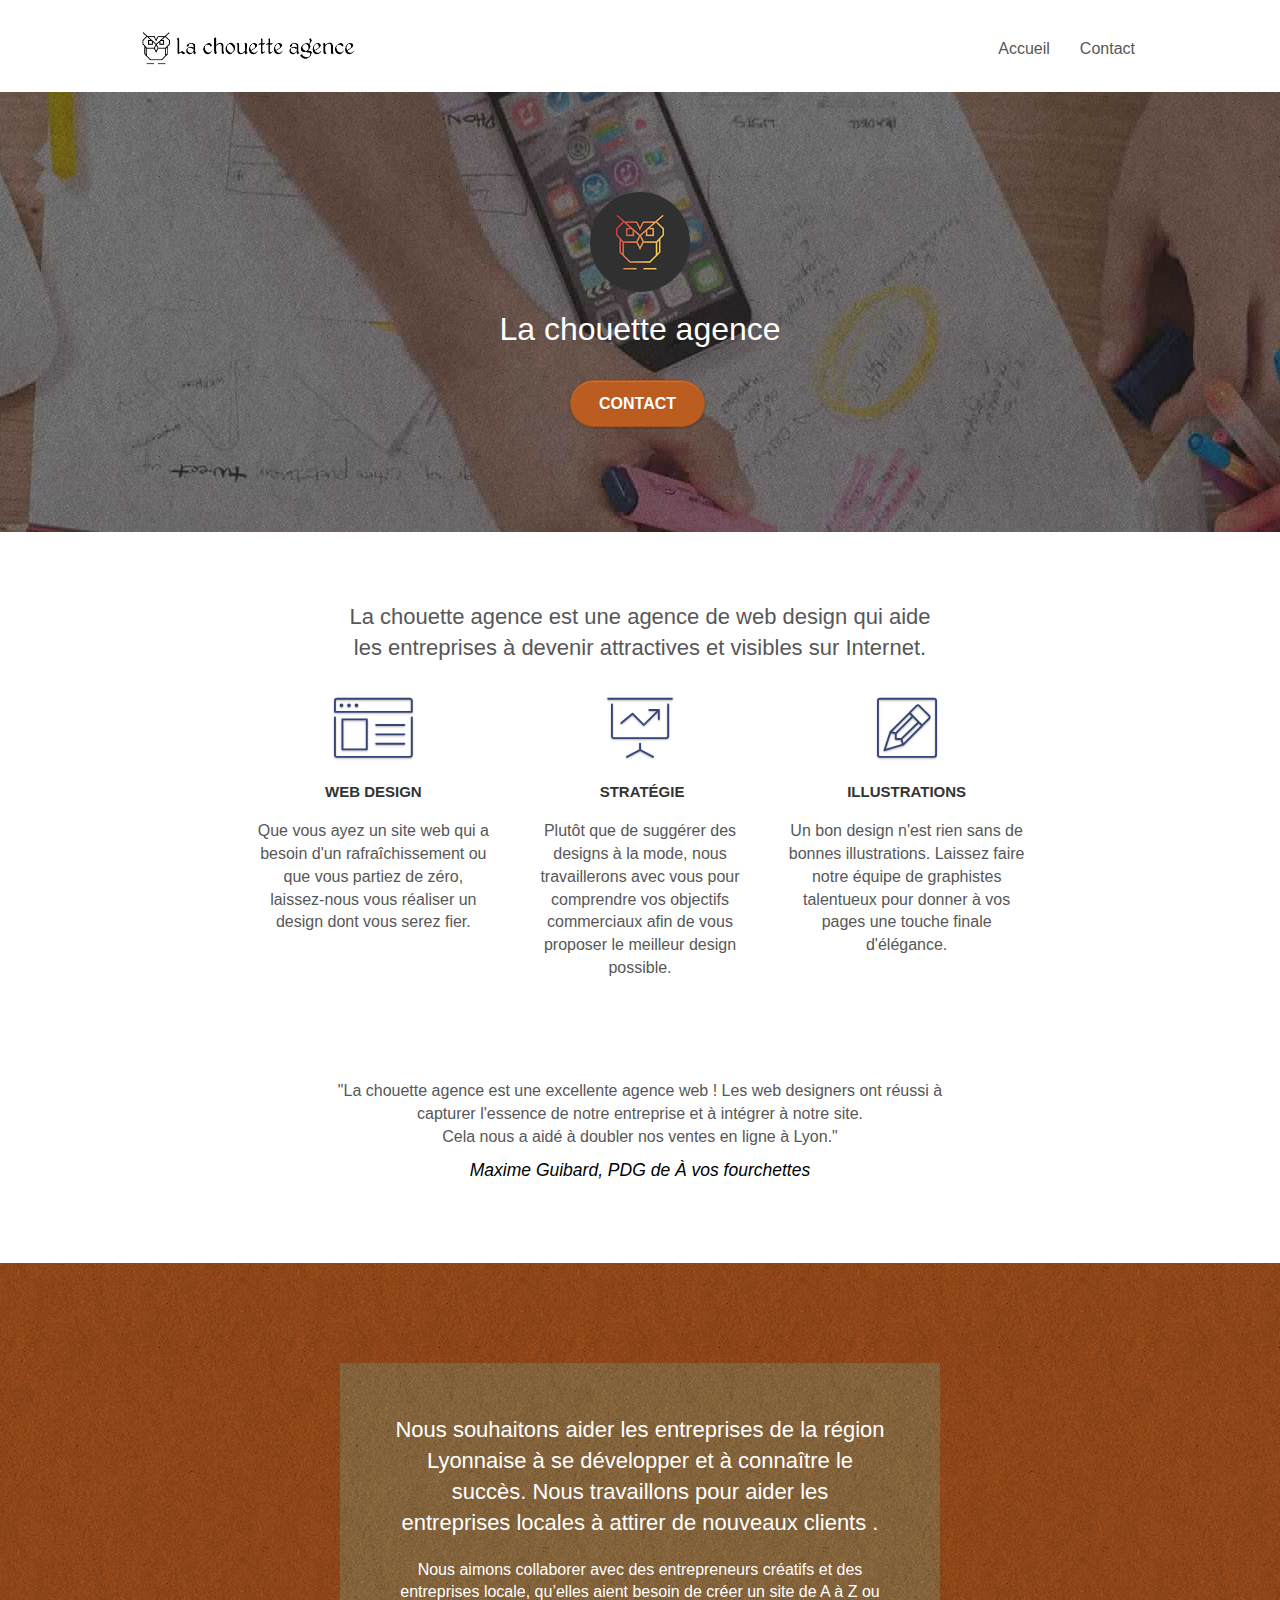
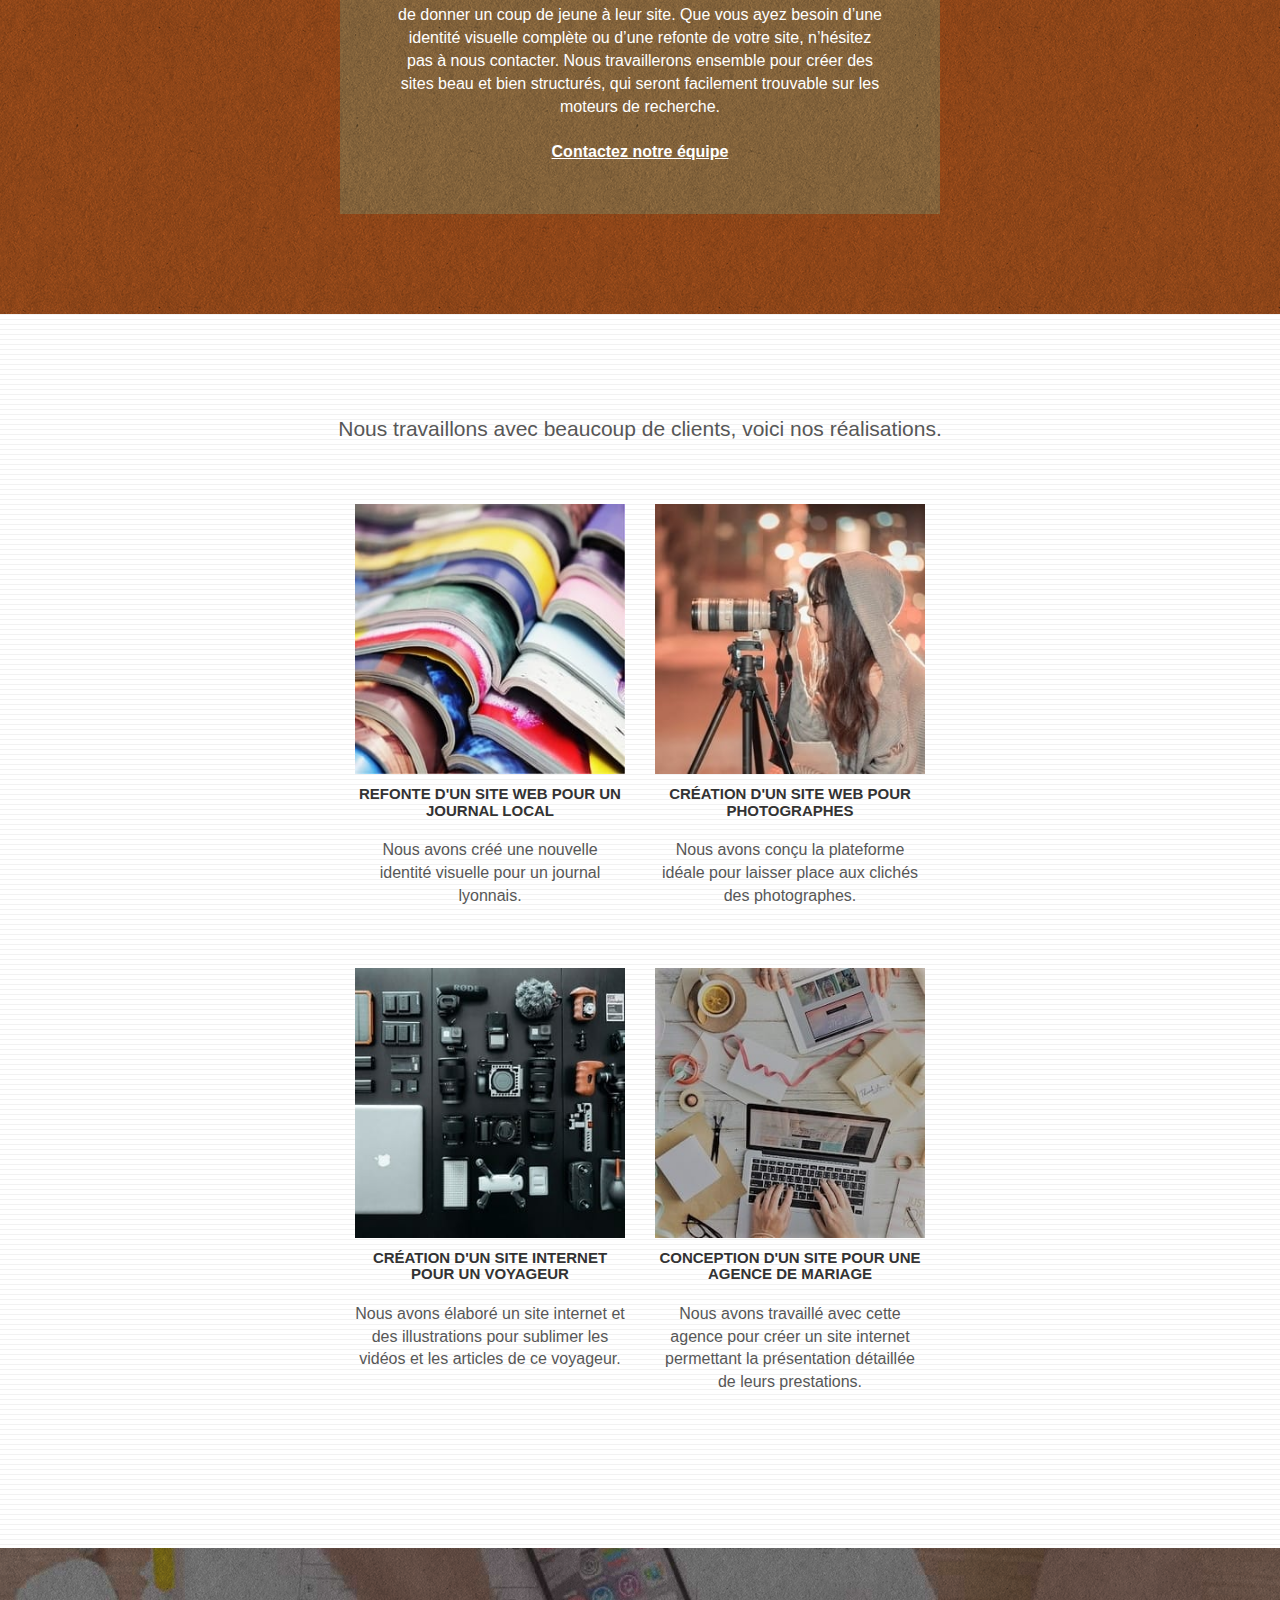
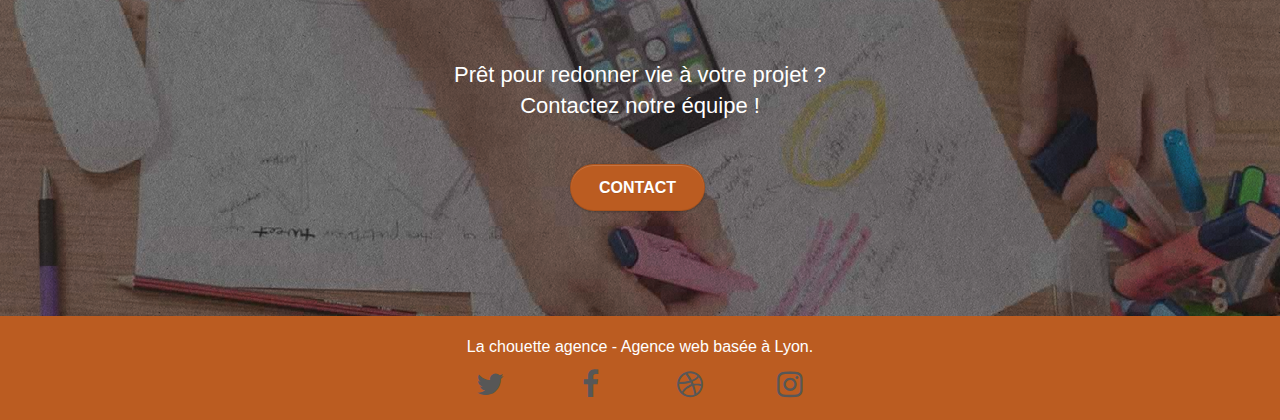
==== commit 64bb9075: "modif responsive image" ====
--- a/index.html
+++ b/index.html
@@ -146,7 +146,7 @@
 		</div>
 		<div class="row tight-width-whitespace portfolio-row">
 			<div class="col-sm-6">
-				<a href="#" data-lightbox="img/1-comp.jpg" data-gallery-id="gallery-1" data-caption="Refonte d'un site web pour un journal local" data-frame="snapshot-lb"><img src="img/1-comp.jpg" alt="Site web pour un journal local" class="img-responsive portfolio-thumb" /></a>
+				<a href="#" data-lightbox="img/1-compmob.jpg" data-gallery-id="gallery-1" data-caption="Refonte d'un site web pour un journal local" data-frame="snapshot-lb"><img src="img/1-compmob.jpg" alt="Site web pour un journal local" class="img-responsive portfolio-thumb" /></a>
 				<h3 class="mg-md text-center">
 					Refonte d'un site web pour un journal local
 				</h3>
@@ -155,7 +155,7 @@
 				</p>
 			</div>
 			<div class="col-sm-6">
-				<a href="#" data-lightbox="img/2-comp.jpg" data-gallery-id="gallery-1" data-caption="Création d'un site web pour photographes" data-frame="snapshot-lb"><img src="img/2-comp.jpg" class="img-responsive portfolio-thumb" alt="Site web pour photographes" /></a>
+				<a href="#" data-lightbox="img/2-compmob.jpg" data-gallery-id="gallery-1" data-caption="Création d'un site web pour photographes" data-frame="snapshot-lb"><img src="img/2-compmob.jpg" class="img-responsive portfolio-thumb" alt="Site web pour photographes" /></a>
 				<h3 class="mg-md text-center">
 					Création d'un site web pour photographes
 				</h3>
@@ -166,7 +166,7 @@
 		</div>
 		<div class="row tight-width-whitespace portfolio-row">
 			<div class="col-sm-6">
-				<a href="#" data-lightbox="img/3-comp.jpg" data-gallery-id="gallery-1" data-caption="Création d'un site internet pour un voyageur" data-frame="snapshot-lb"><img src="img/3-comp.jpg" class="img-responsive portfolio-thumb" alt="Site web pour voyageur"/></a>
+				<a href="#" data-lightbox="img/3-compmob.jpg" data-gallery-id="gallery-1" data-caption="Création d'un site internet pour un voyageur" data-frame="snapshot-lb"><img src="img/3-compmob.jpg" class="img-responsive portfolio-thumb" alt="Site web pour voyageur"/></a>
 				<h3 class="mg-md text-center">
 					Création d'un site internet pour un voyageur
 				</h3>
@@ -175,7 +175,7 @@
 				</p>
 			</div>
 			<div class="col-sm-6">
-				<a href="#" data-lightbox="img/4-comp.jpg" data-gallery-id="gallery-1" data-caption="Conception d'un site pour une agence de mariage" data-frame="snapshot-lb"><img src="img/4-comp.jpg" class="img-responsive portfolio-thumb" alt="Site web pour agence de mariage" /></a>
+				<a href="#" data-lightbox="img/4-compmob.jpg" data-gallery-id="gallery-1" data-caption="Conception d'un site pour une agence de mariage" data-frame="snapshot-lb"><img src="img/4-compmob.jpg" class="img-responsive portfolio-thumb" alt="Site web pour agence de mariage" /></a>
 				<h3 class="mg-md text-center">
 					Conception d'un site pour une agence de mariage
 				</h3>
--- a/style.css
+++ b/style.css
@@ -937,6 +937,9 @@
     .portfolio-row{
         margin: 0 0;
     }
+    .texture-paper::before{
+        background: none;
+    }
     .b-parallax {
         background-attachment: scroll;
     }
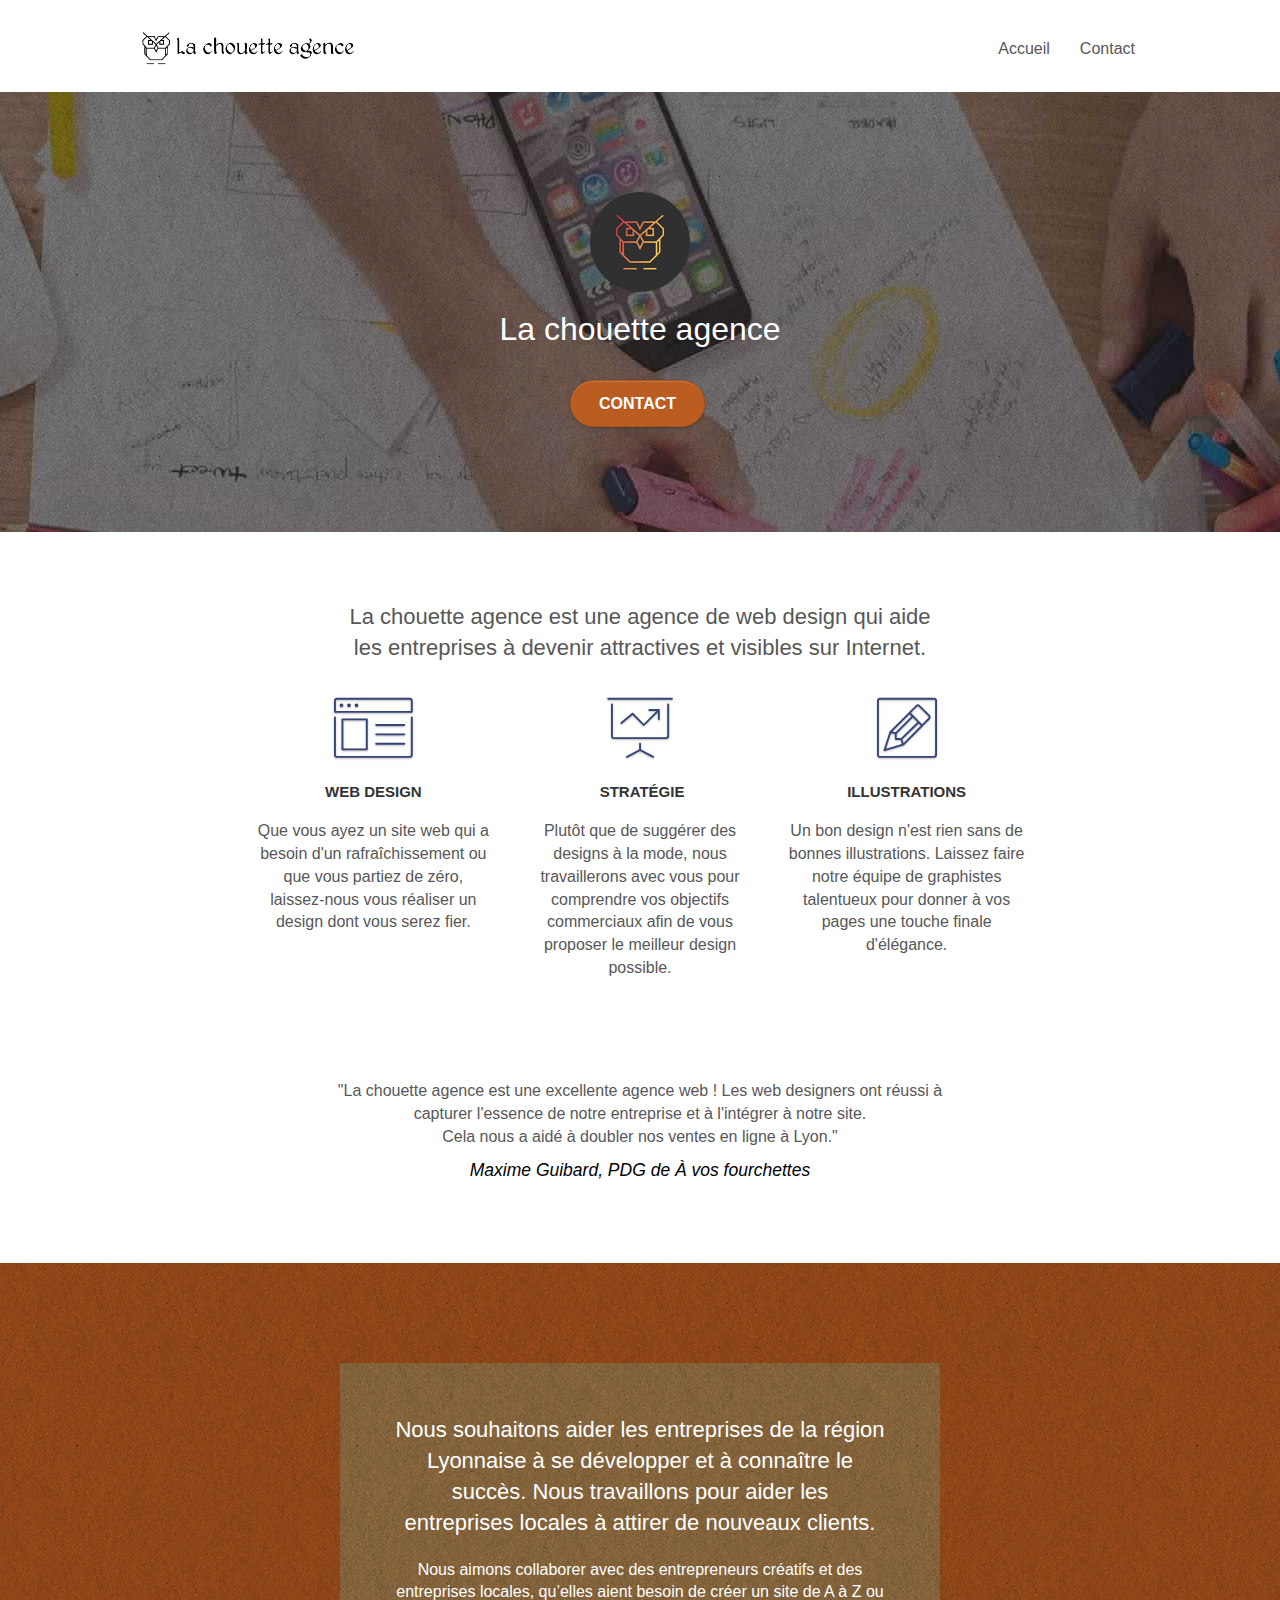
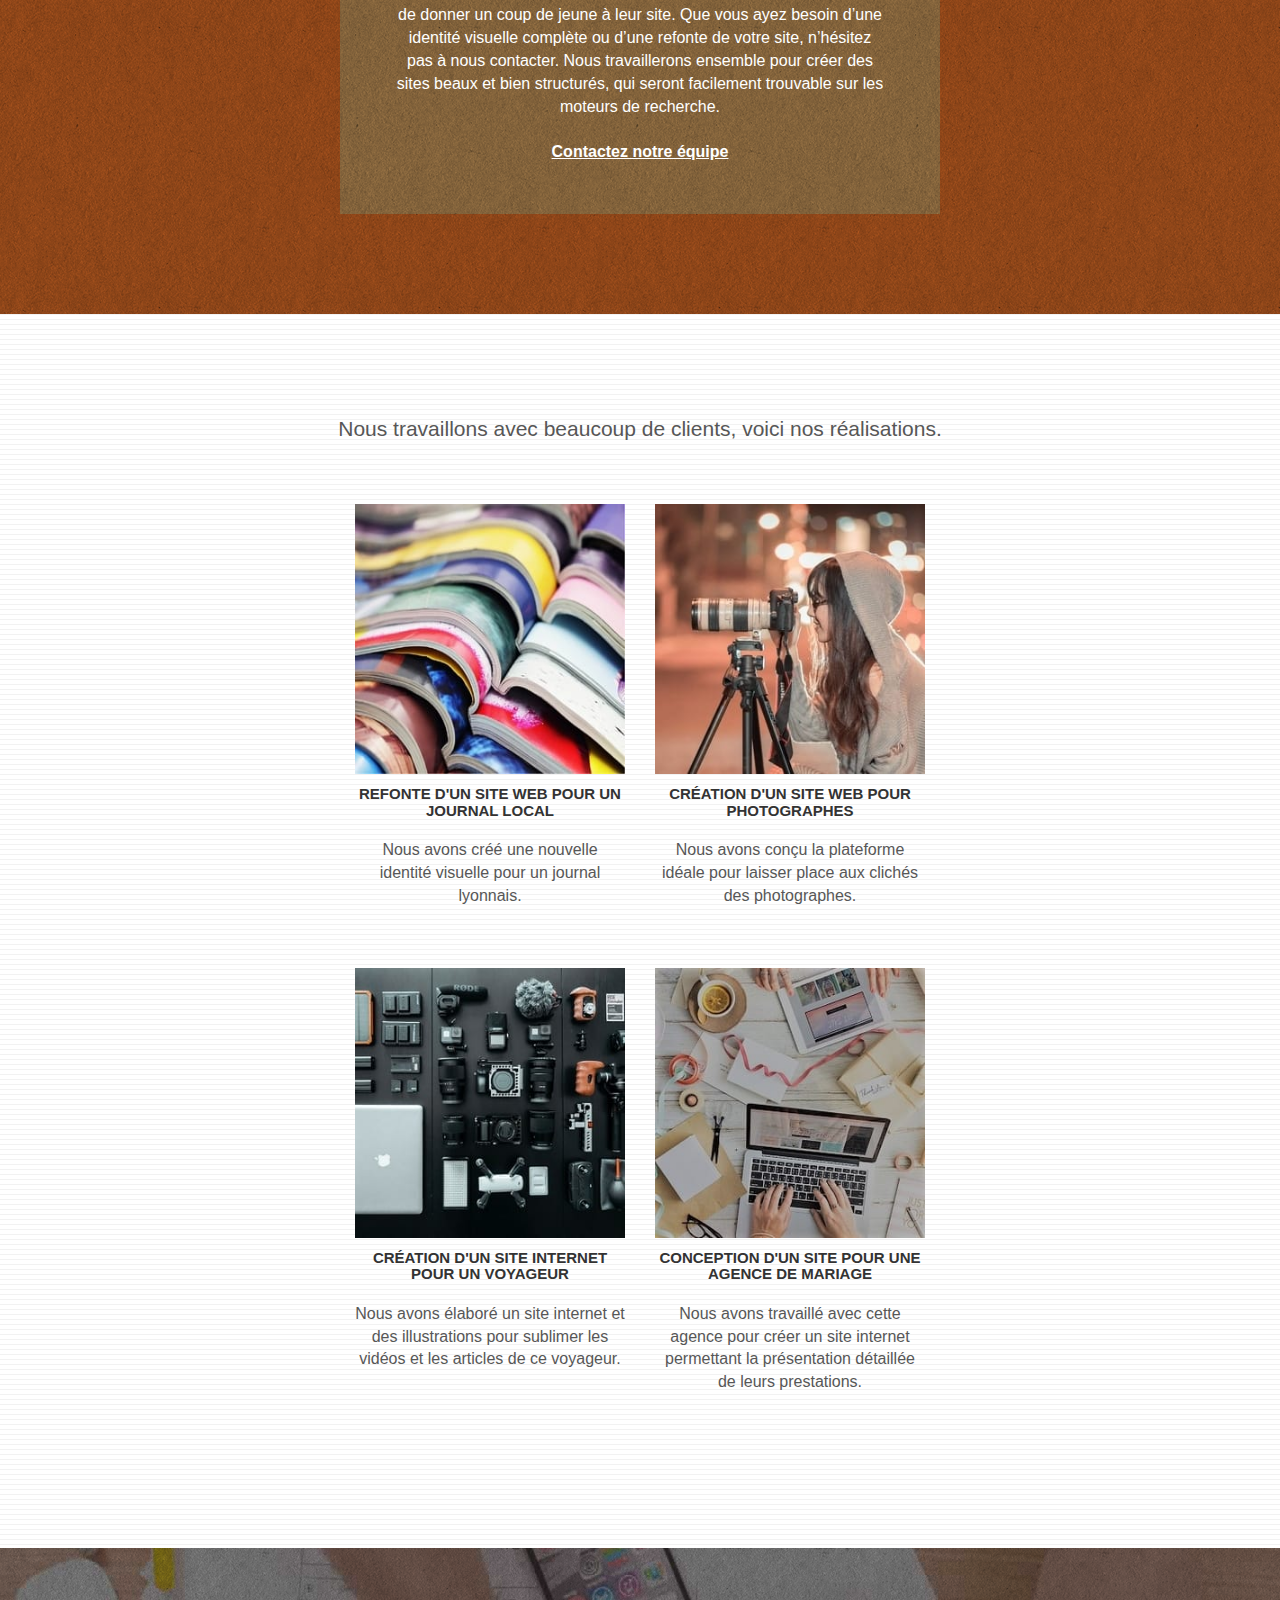
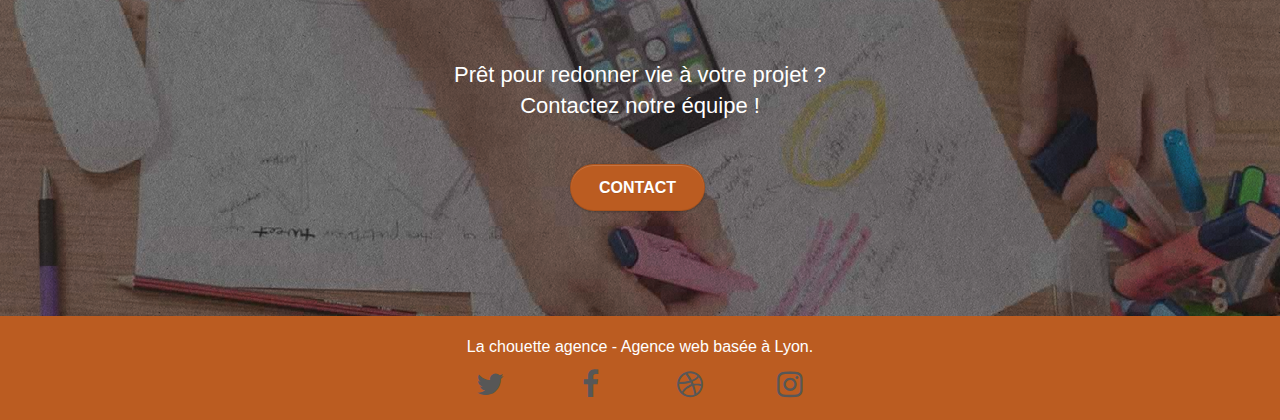
==== commit 1ce3007b: "correction fautes" ====
--- a/index.html
+++ b/index.html
@@ -12,11 +12,7 @@
 	<link rel="stylesheet" type="text/css" href="./css/font-awesome.css">
 	<link rel="stylesheet" type="text/css" href="./css/et-line.css">
 	
-	<script src="./js/jquery-2.1.0.js"></script>
-	<script src="./js/bootstrap.js"></script>
-	<script src="./js/blocs.js"></script>
-	<script src="./js/jquery.touchSwipe.js" defer></script>
-	<script src="./js/gmaps.js"></script>
+	<script src="./js/java-min.js"></script>
     <title>La Chouette Agence - Entreprise de webdesign à Lyon</title>
     
 </head>
@@ -110,7 +106,7 @@
 		<div class="row voffset-lg voffset">
 			<div class="col-xs-12 col-md-8 col-md-offset-2 text-center">
 				<blockquote class="blockquote">
-					<p>"La chouette agence est une excellente agence web ! Les web designers ont réussi à capturer l'essence de notre entreprise et à intégrer à notre site.<br/> Cela nous a aidé à doubler nos ventes en ligne à Lyon."</p>
+					<p>"La chouette agence est une excellente agence web ! Les web designers ont réussi à capturer l'essence de notre entreprise et à l'intégrer à notre site.<br/> Cela nous a aidé à doubler nos ventes en ligne à Lyon."</p>
 					<cite class="cite_name">
 						Maxime Guibard, PDG de À vos fourchettes	
 					</cite>
@@ -126,10 +122,10 @@
 		<div class="row tight-width-whitespace black-background">
 			<div class="col-sm-12">
 				<h2 class="mg-md text-center tc-white">
-					Nous souhaitons aider les entreprises de la région Lyonnaise à se développer et à connaître le succès. Nous travaillons pour aider les entreprises locales à attirer de nouveaux clients .<br>
+					Nous souhaitons aider les entreprises de la région Lyonnaise à se développer et à connaître le succès. Nous travaillons pour aider les entreprises locales à attirer de nouveaux clients.<br>
 				</h2>
 				<p class="text-center white">
-					Nous aimons collaborer avec des entrepreneurs créatifs et des entreprises locale, qu’elles aient besoin de créer un site de A à Z ou de donner un coup de jeune à leur site. Que vous ayez besoin d’une identité visuelle complète ou d’une refonte de votre site, n’hésitez pas à nous contacter. Nous travaillerons ensemble pour créer des sites beau et bien structurés, qui seront facilement trouvable sur les moteurs de recherche. <br><br><a class="ltc-white bold-link" href="page2.html">Contactez notre équipe</a><br>
+					Nous aimons collaborer avec des entrepreneurs créatifs et des entreprises locales, qu’elles aient besoin de créer un site de A à Z ou de donner un coup de jeune à leur site. Que vous ayez besoin d’une identité visuelle complète ou d’une refonte de votre site, n’hésitez pas à nous contacter. Nous travaillerons ensemble pour créer des sites beaux et bien structurés, qui seront facilement trouvable sur les moteurs de recherche. <br><br><a class="ltc-white bold-link" href="page2.html">Contactez notre équipe</a><br>
 				</p>
 			</div>
 		</div>
--- a/style.css
+++ b/style.css
@@ -928,6 +928,9 @@
         padding-left: 10px!important;
         padding-right: 10px!important;
     }
+    h2{
+        font-size: 18px;
+    }
     #row{
         margin: auto;
     }
